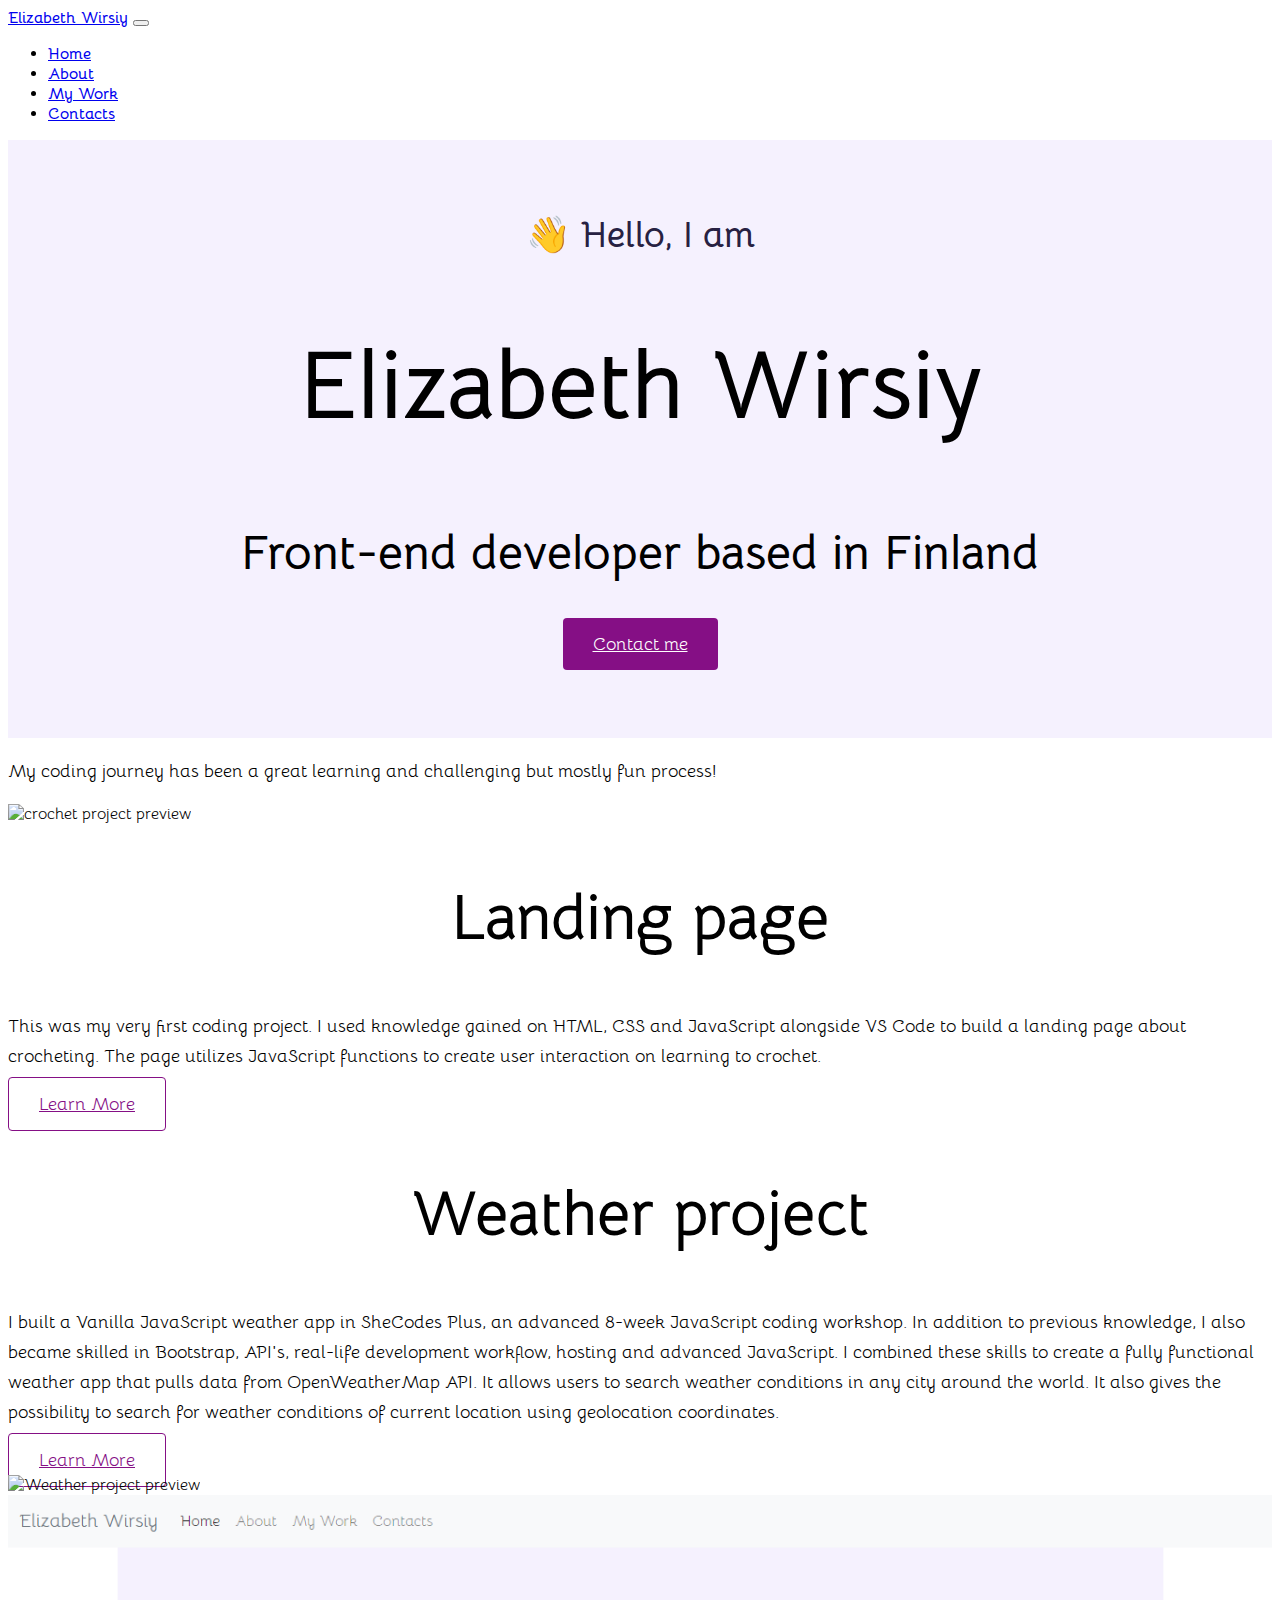
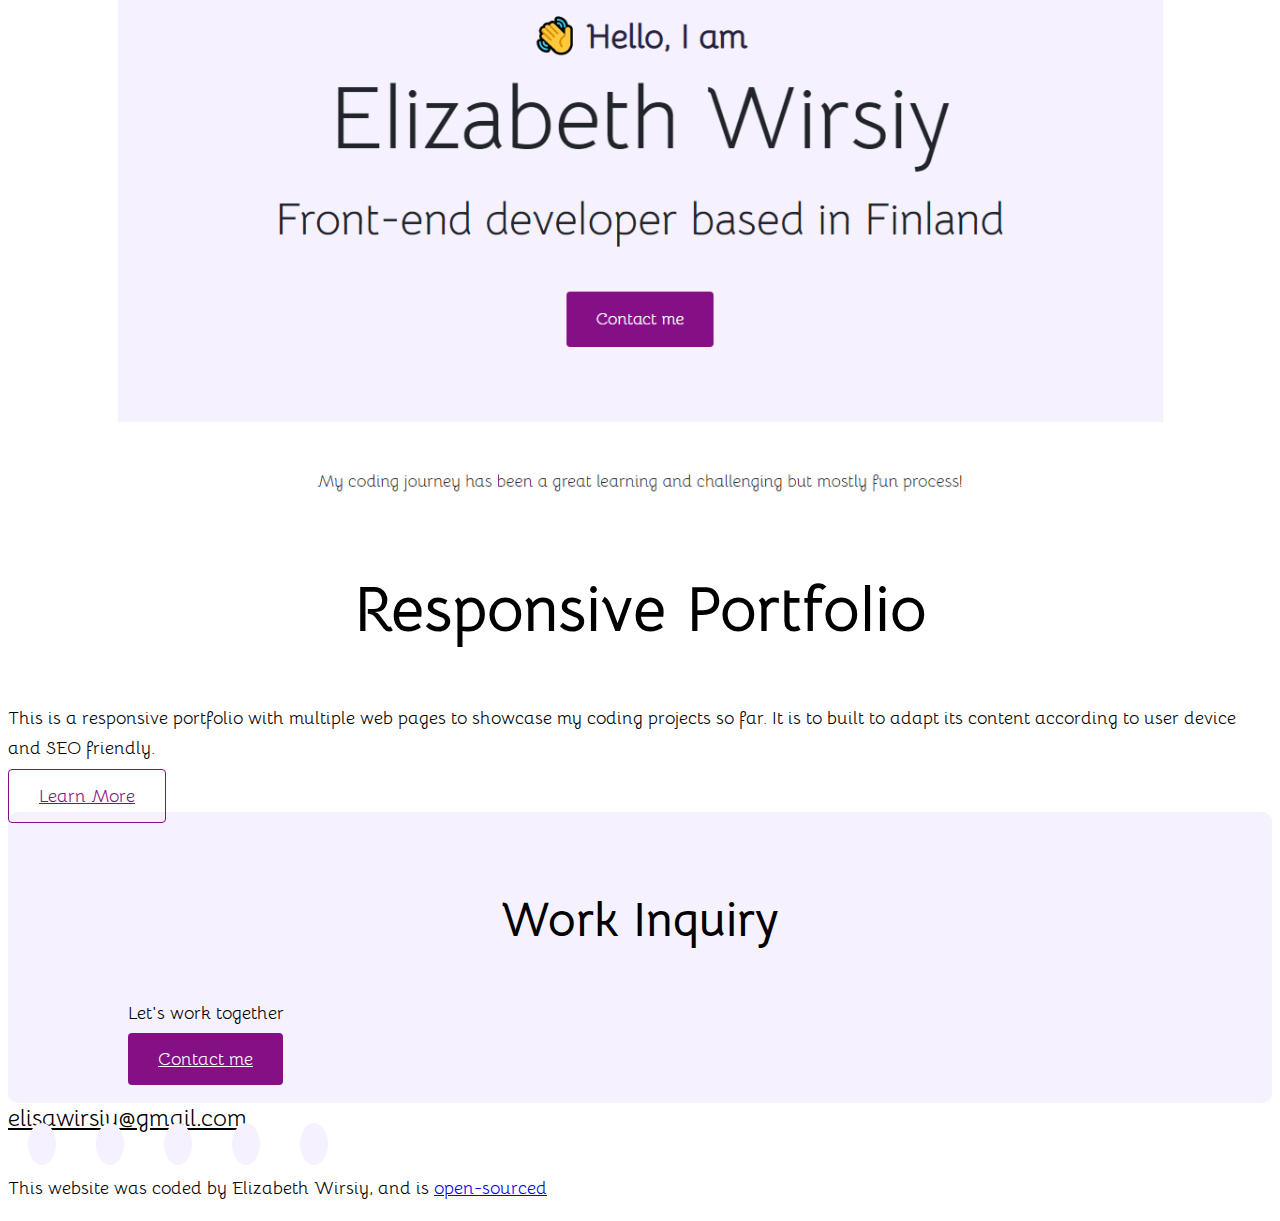
==== index.html @ 0f9009b2 "making page responsive" ====
<!DOCTYPE html>
<html lang="en">
  <head>
    <meta charset="UTF-8" />
    <meta http-equiv="X-UA-Compatible" content="IE=edge" />
    <meta name="viewport" content="width=device-width, initial-scale=1.0" />
    <meta
      name="description"
      content="Elizabeth is a front-end developer trained with SheCodes and based in Finland."
    />
    <title>Front-end developer | Elizabeth Wirsiy</title>
    <link
      href="https://cdn.jsdelivr.net/npm/bootstrap@5.0.2/dist/css/bootstrap.min.css"
      rel="stylesheet"
      integrity="sha384-EVSTQN3/azprG1Anm3QDgpJLIm9Nao0Yz1ztcQTwFspd3yD65VohhpuuCOmLASjC"
      crossorigin="anonymous"
    />
    <link rel="preconnect" href="https://fonts.googleapis.com" />
    <link rel="preconnect" href="https://fonts.gstatic.com" crossorigin />
    <link
      href="https://fonts.googleapis.com/css2?family=Bellota&family=Bellota+Text&display=swap"
      rel="stylesheet"
    />
    <link rel="stylesheet" href="/src/style.css" />
    <script
      src="https://cdn.jsdelivr.net/npm/bootstrap@5.0.2/dist/js/bootstrap.bundle.min.js"
      integrity="sha384-MrcW6ZMFYlzcLA8Nl+NtUVF0sA7MsXsP1UyJoMp4YLEuNSfAP+JcXn/tWtIaxVXM"
      crossorigin="anonymous"
    ></script>
    <script
      src="https://kit.fontawesome.com/2d97e432c0.js"
      crossorigin="anonymous"
    ></script>
  </head>
  <body>
    <nav class="navbar navbar-expand-lg navbar-light bg-light sticky-top">
      <div class="container-fluid">
        <a class="navbar-brand logo text-muted" href="/">Elizabeth Wirsiy</a>
        <button
          class="navbar-toggler"
          type="button"
          data-bs-toggle="collapse"
          data-bs-target="#navbarNav"
          aria-controls="navbarNav"
          aria-expanded="false"
          aria-label="Toggle navigation"
        >
          <span class="navbar-toggler-icon"></span>
        </button>
        <div class="collapse navbar-collapse" id="navbarNav">
          <ul class="navbar-nav">
            <li class="nav-item">
              <a
                class="nav-link active"
                aria-current="page"
                title="Homepage"
                href="/"
                >Home</a
              >
            </li>
            <li class="nav-item">
              <a class="nav-link" title="About Elizabeth" href="/about.html"
                >About</a
              >
            </li>
            <li class="nav-item">
              <a class="nav-link" title="Elizabeth's work" href="/projects.html"
                >My Work</a
              >
            </li>
            <li class="nav-item">
              <a class="nav-link" title="Contact Elizabeth" href="/contact.html"
                >Contacts</a
              >
            </li>
          </ul>
        </div>
      </div>
    </nav>
    <div class="container">
      <div class="header">
        <p>👋 Hello, I am</p>
        <h1>Elizabeth Wirsiy</h1>
        <h3 class="mb-5">Front-end developer based in Finland</h3>
        <div>
          <a
            href="/contact.html"
            title="Contact Elizabeth"
            class="btn btn-branding"
            >Contact me</a
          >
        </div>
      </div>
      <p class="text-center m-5">
        My coding journey has been a great learning and challenging but mostly
        fun process!
      </p>

      <div class="row mb-5">
        <div class="col d-none d-lg-block">
          <img
            src="/src/crocheting.png"
            alt="crochet project preview"
            class="img-fluid shadow-lg p-3 mb-5 bg-body rounded"
          />
        </div>
        <div class="col">
          <div class="project-description">
            <h2 class="mb-5">Landing page</h2>
            <p class="mb-5 text-muted">
              This was my very first coding project. I used knowledge gained on
              HTML, CSS and JavaScript alongside VS Code to build a landing page
              about crocheting. The page utilizes JavaScript functions to create
              user interaction on learning to crochet.
            </p>
            <a href="/projects.html" class="btn btn-branding-outline"
              >Learn More</a
            >
          </div>
        </div>
      </div>
      <div class="row mb-5">
        <div class="col">
          <div class="project-description">
            <h2 class="mb-5">Weather project</h2>
            <p class="mb-5 text-muted">
              I built a Vanilla JavaScript weather app in SheCodes Plus, an
              advanced 8-week JavaScript coding workshop. In addition to
              previous knowledge, I also became skilled in Bootstrap, API's,
              real-life development workflow, hosting and advanced JavaScript. I
              combined these skills to create a fully functional weather app
              that pulls data from OpenWeatherMap API. It allows users to search
              weather conditions in any city around the world. It also gives the
              possibility to search for weather conditions of current location
              using geolocation coordinates.
            </p>
            <a href="/projects.html" class="btn btn-branding-outline"
              >Learn More</a
            >
          </div>
        </div>
        <div class="col d-none d-lg-block">
          <img
            src="/src/weather.png"
            alt="Weather project preview"
            class="img-fluid shadow-lg p-3 mb-5 bg-body rounded"
          />
        </div>
      </div>
      <div class="row mb-5">
        <div class="col-sm-6 d-none d-lg-block">
          <img
            src="/src/portfolio.png"
            alt="portfolio project preview"
            class="img-fluid shadow-lg p-3 mb-5 bg-body rounded"
          />
        </div>
        <div class="col">
          <div class="project-description">
            <h2 class="mb-5">Responsive Portfolio</h2>
            <p class="mb-5 text-muted">
              This is a responsive portfolio with multiple web pages to showcase
              my coding projects so far. It is to built to adapt its content
              according to user device and SEO friendly.
            </p>
            <a href="/projects.html" class="btn btn-branding-outline"
              >Learn More</a
            >
          </div>
        </div>
      </div>
      <footer class="container">
        <div class="contact-box justify-content-between mb-5 d-none d-md-flex">
          <div>
            <h3>Work Inquiry</h3>
            <p class="text-muted">Let's work together</p>
          </div>
          <div>
            <a
              href="/contact.html"
              title="Contact Elizabeth"
              class="btn btn-branding mt-3"
              >Contact me</a
            >
          </div>
        </div>

        <div class="d-flex justify-content-center mb-5">
          <a
            href="mailto:elisawirsiy@gmail.com"
            title="Email Elizabeth"
            class="email-link text-decoration-none"
            >elisawirsiy@gmail.com</a
          >
        </div>
        <div class="social-links d-flex justify-content-center mb-5">
          <a
            href="https://www.linkedin.com/in/elizabeth-wirsiy-b801aa18/"
            title="LinkedIn Profile"
            target="_blank"
            ><i class="fab fa-linkedin"></i></a
          ><a
            href="https://www.instagram.com/typikal_proton/"
            title="Instagram Profile"
            target="_blank"
            ><i class="fab fa-instagram-square"></i
          ></a>
          <a
            href="https://www.facebook.com/elizabeth.wirsiy"
            title="Facebook Profile"
            target="_blank"
            ><i class="fab fa-facebook-square"></i></a
          ><a
            href="https://github.com/Elisawirsiy"
            title="GitHub Profile"
            target="_blank"
            ><i class="fab fa-github-square"></i
          ></a>
          <a
            href="https://twitter.com/typikal_proton"
            title="Twitter Profile"
            target="_blank"
            ><i class="fab fa-twitter-square"></i
          ></a>
        </div>
        <p class="text-center mt-5">
          This website was coded by Elizabeth Wirsiy, and is
          <a href="https://github.com/Elisawirsiy/My-portfolio" target="_blank"
            >open-sourced</a
          >
        </p>
      </footer>
    </div>
  </body>
</html>
---- src/style.css ----
:root {
  --primary-color: #f5f1fe;
  --secondary-color: #850f85;
  --heading-font-family: "Bellota Text", cursive;
  --default-font-family: "Bellota", cursive;
}
body {
  font-family: var(--default-font-family);
}
h1,
h2,
h3,
h4,
h5,
h6 {
  font-family: var(--heading-font-family);
  text-align: center;
}
h1 {
  font-size: 96px;
  line-height: 1.5;
}
h2 {
  font-size: 64px;
}
h3 {
  font-size: 48px;
}
h4 {
  font-weight: 42px;
}
p {
  font-family: var(--default-font-family);
  /*text-align: center;*/
  font-size: 18px;
  line-height: 30px;
}
img {
  max-width: 100%;
  height: auto;
}
.navbar {
  font-weight: bolder;
}
.header {
  background: var(--primary-color);
  text-align: center;
  padding: 80px 20px;
}
.header p {
  color: #272142;
  font-size: 36px;
  font-weight: bold;
  margin: 0;
}

.content-container {
  padding: 80px 20px;
}
.content-container h1 {
  font-size: 64px;
  line-height: 80px;
}
.content-container p {
  font-size: 18px;
  font-family: var(--default-font-family);
}
.content {
  margin: 30px;
}
.btn-branding {
  background: var(--secondary-color);
  border-radius: 4px;
  color: white;
  font-size: 18px;
  line-height: 1.5;
  padding: 15px 30px;
}
.btn-branding-outline {
  border: solid 1px var(--secondary-color);
  border-radius: 4px;
  color: var(--secondary-color);
  font-size: 18px;
  line-height: 1.7;
  padding: 15px 30px;
}
footer .contact-box {
  background: var(--primary-color);
  padding: 30px 120px;
  border-radius: 10px;
}
footer .email-link {
  color: black;
  font-size: 24px;
}
footer .email-link:hover {
  color: var(--secondary-color);
}
footer .social-links a {
  margin: 0 20px;
  color: var(--secondary-color);
  background: var(--primary-color);
  padding: 10px 14px;
  border-radius: 50%;
  font-size: 18px;
}
footer .social-links a:hover {
  color: white;
  background: var(--secondary-color);
}

@media (max-width: 768px) {
  h1 {
    font-size: 60px;
  }
  h2 {
    font-size: 42px;
  }
  h3 {
    font-size: 32px;
  }
  h4 {
    font-size: 26px;
  }
  .header {
    padding: 80px 20px;
  }

  .project-description {
    padding: 0;
    text-align: center;
  }
  .content {
    text-align: center;
    padding: 0;
  }
}
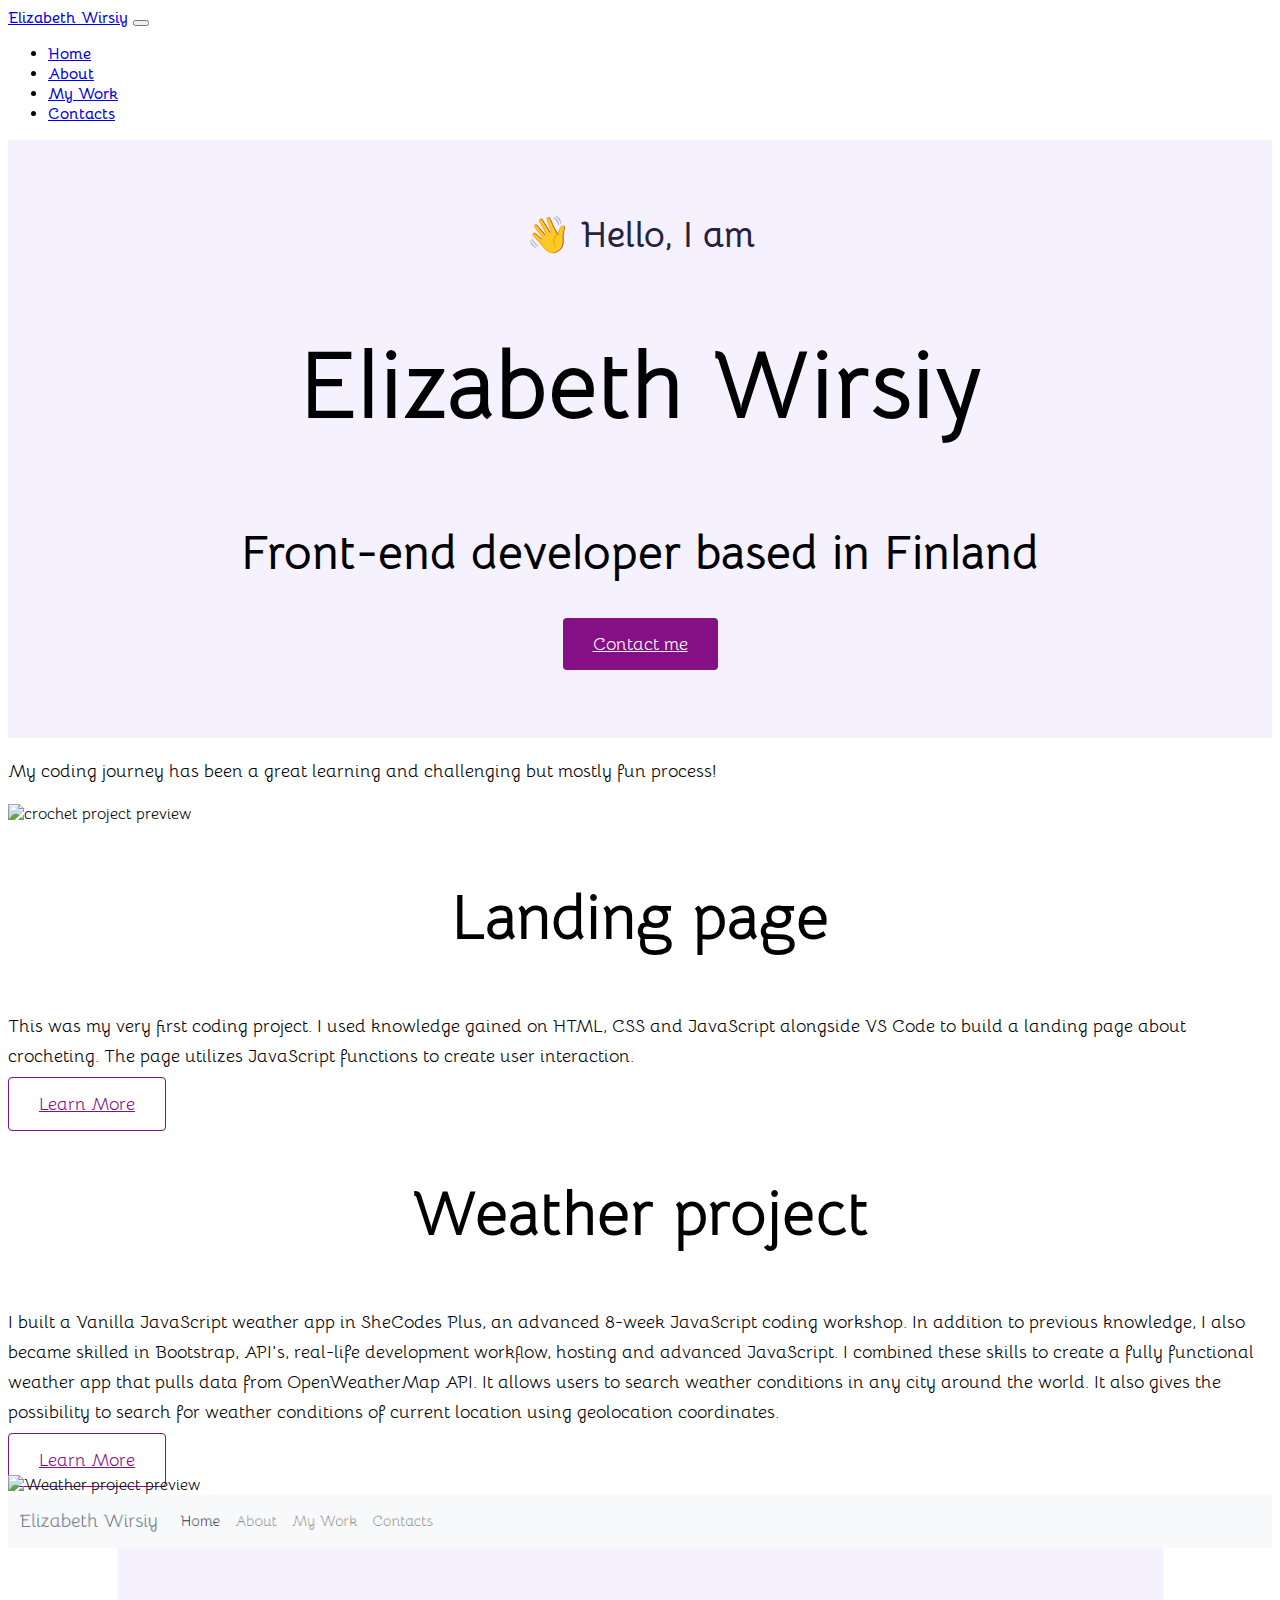
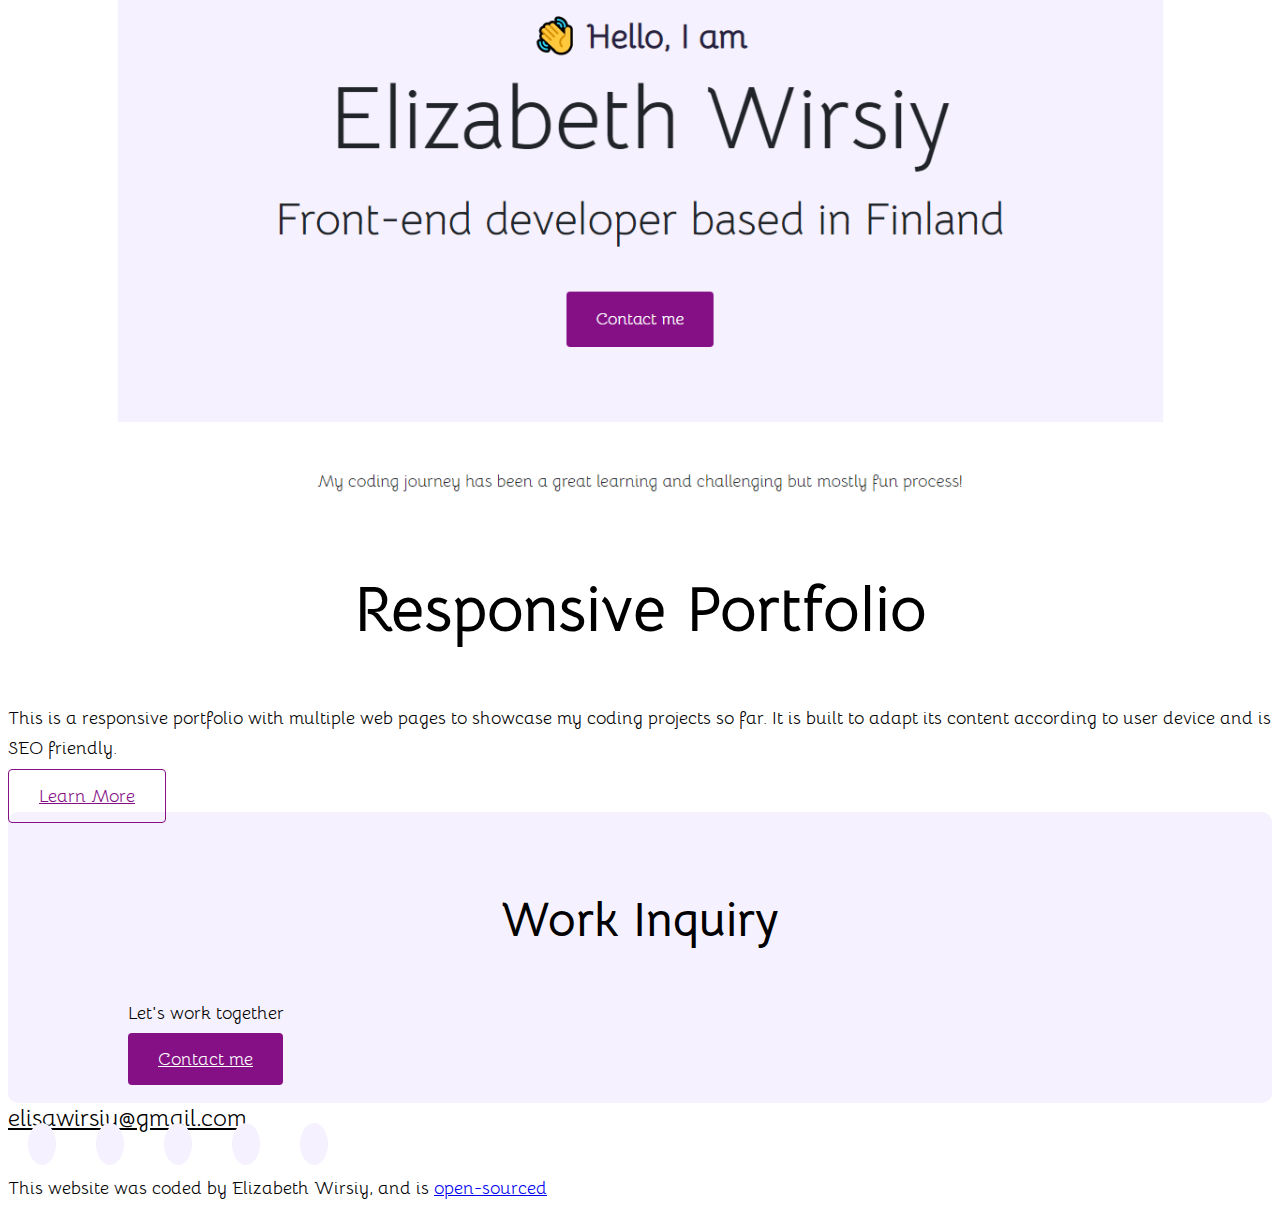
==== commit 40a6c1be: "imported font-awesome kit, edited about page" ====
--- a/index.html
+++ b/index.html
@@ -111,7 +111,7 @@
               This was my very first coding project. I used knowledge gained on
               HTML, CSS and JavaScript alongside VS Code to build a landing page
               about crocheting. The page utilizes JavaScript functions to create
-              user interaction on learning to crochet.
+              user interaction.
             </p>
             <a href="/projects.html" class="btn btn-branding-outline"
               >Learn More</a
@@ -160,8 +160,8 @@
             <h2 class="mb-5">Responsive Portfolio</h2>
             <p class="mb-5 text-muted">
               This is a responsive portfolio with multiple web pages to showcase
-              my coding projects so far. It is to built to adapt its content
-              according to user device and SEO friendly.
+              my coding projects so far. It is built to adapt its content
+              according to user device and is SEO friendly.
             </p>
             <a href="/projects.html" class="btn btn-branding-outline"
               >Learn More</a
@@ -211,13 +211,13 @@
             target="_blank"
             ><i class="fab fa-facebook-square"></i></a
           ><a
-            href="https://github.com/Elisawirsiy"
+            href="https://www.github.com/Elisawirsiy"
             title="GitHub Profile"
             target="_blank"
             ><i class="fab fa-github-square"></i
           ></a>
           <a
-            href="https://twitter.com/typikal_proton"
+            href="https://www.twitter.com/typikal_proton"
             title="Twitter Profile"
             target="_blank"
             ><i class="fab fa-twitter-square"></i
@@ -225,7 +225,9 @@
         </div>
         <p class="text-center mt-5">
           This website was coded by Elizabeth Wirsiy, and is
-          <a href="https://github.com/Elisawirsiy/My-portfolio" target="_blank"
+          <a
+            href="https://www.github.com/Elisawirsiy/My-portfolio"
+            target="_blank"
             >open-sourced</a
           >
         </p>
--- a/src/style.css
+++ b/src/style.css
@@ -9,10 +9,7 @@
 }
 h1,
 h2,
-h3,
-h4,
-h5,
-h6 {
+h3 {
   font-family: var(--heading-font-family);
   text-align: center;
 }
@@ -26,9 +23,9 @@
 h3 {
   font-size: 48px;
 }
-h4 {
+/*h4 {
   font-weight: 42px;
-}
+}*/
 p {
   font-family: var(--default-font-family);
   /*text-align: center;*/
@@ -119,9 +116,9 @@
   h3 {
     font-size: 32px;
   }
-  h4 {
+  /* h4 {
     font-size: 26px;
-  }
+  }*/
   .header {
     padding: 80px 20px;
   }
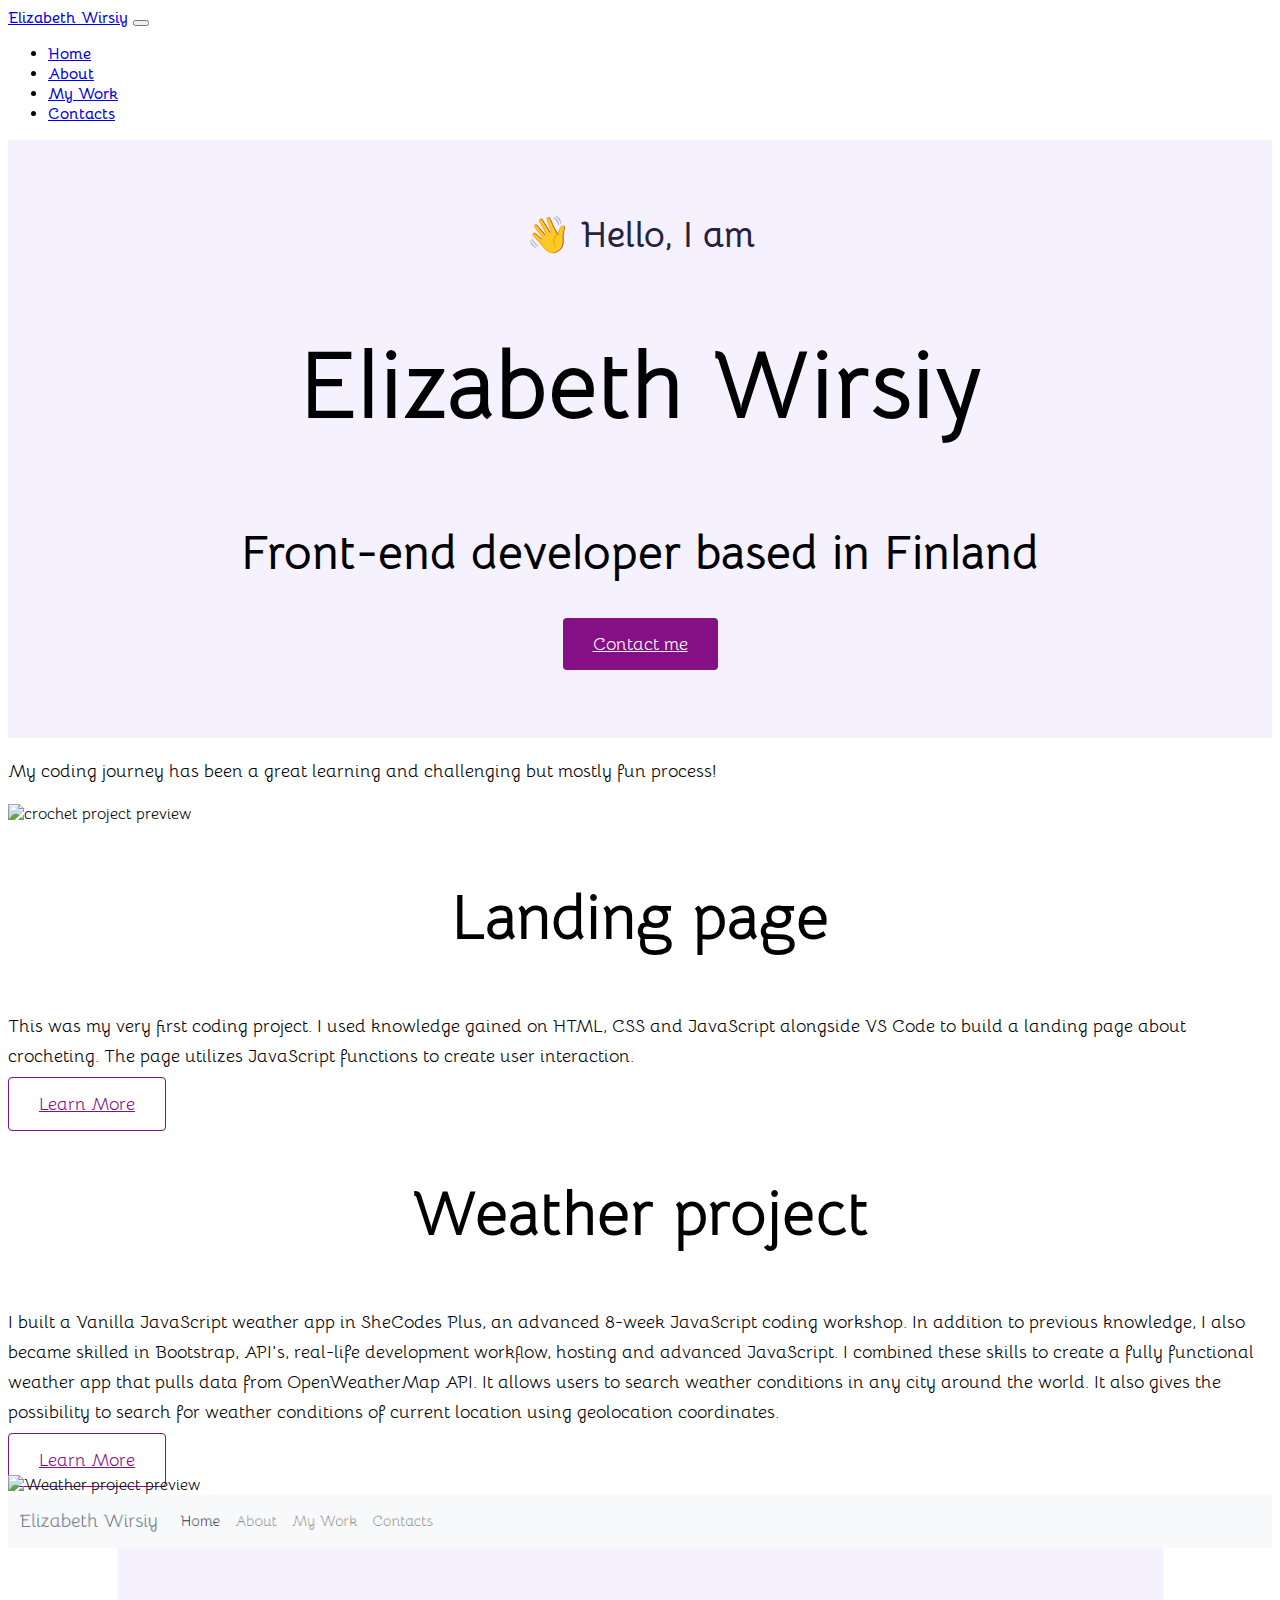
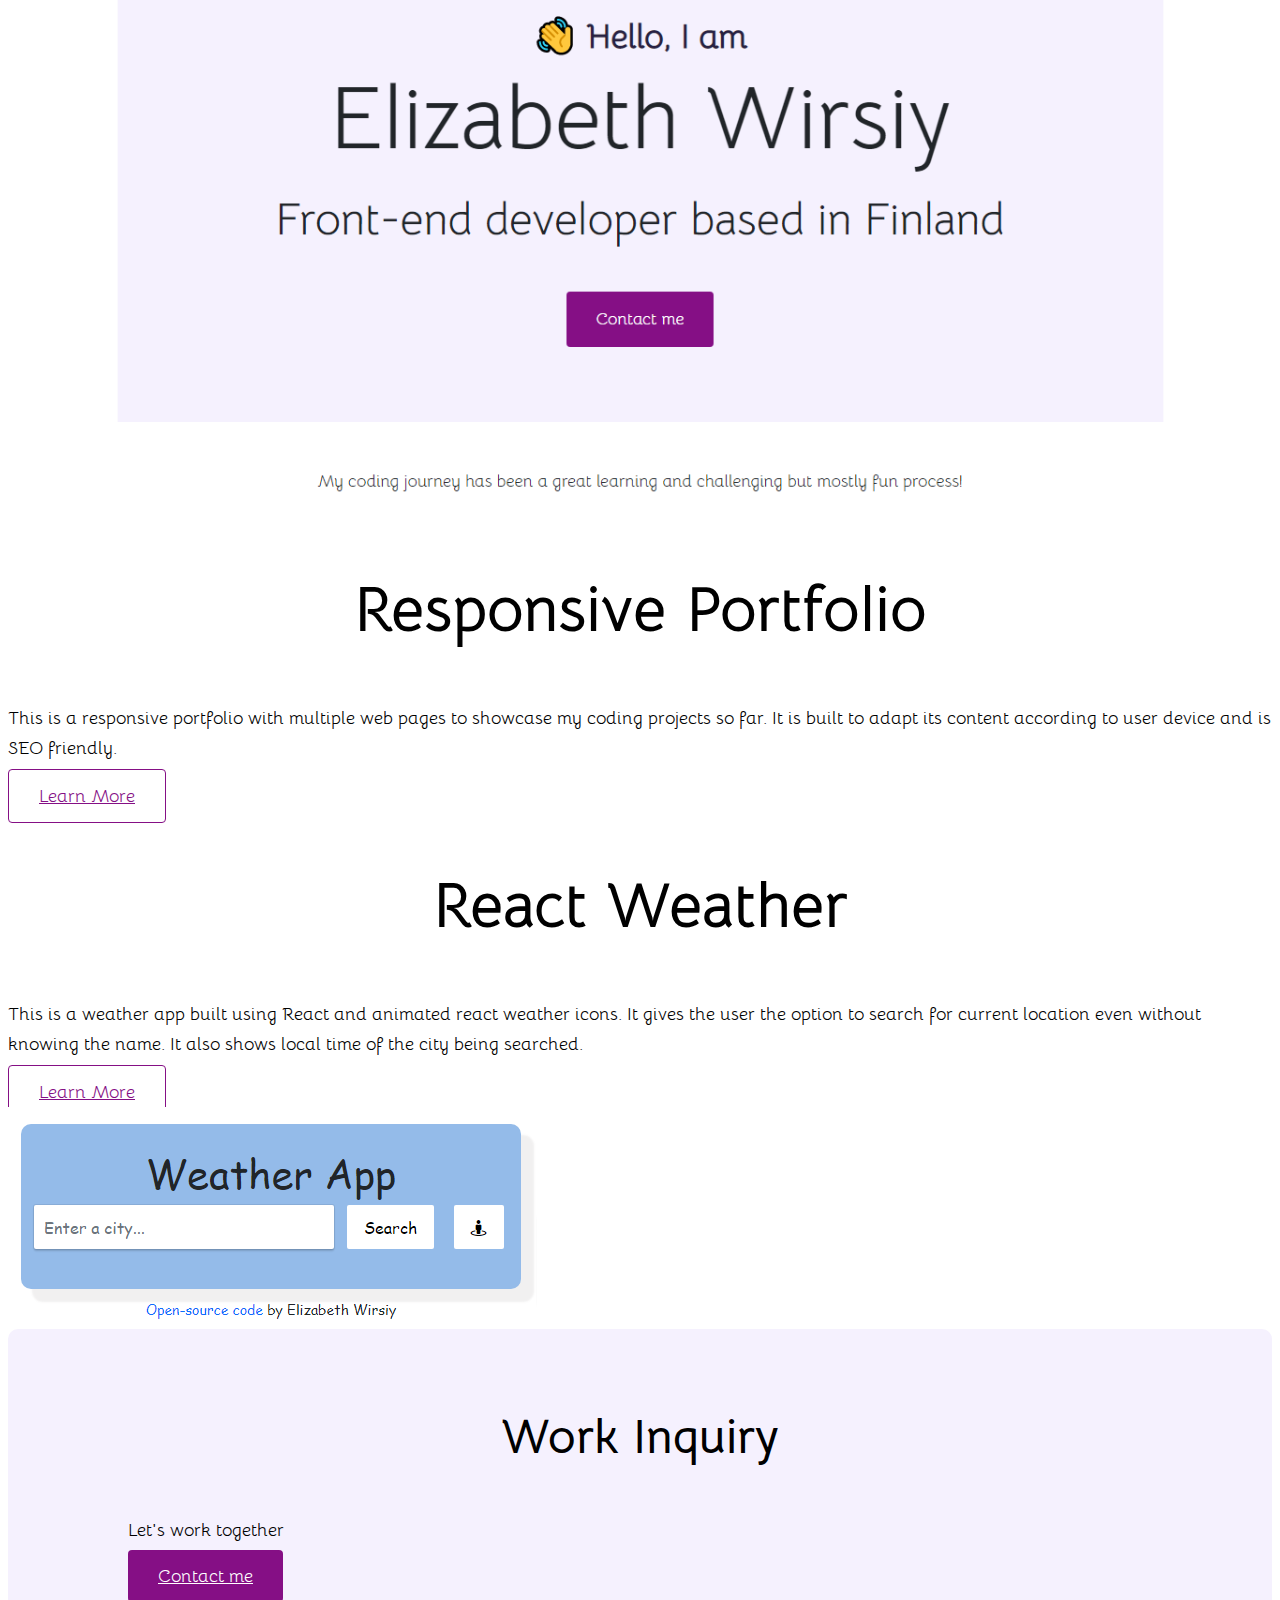
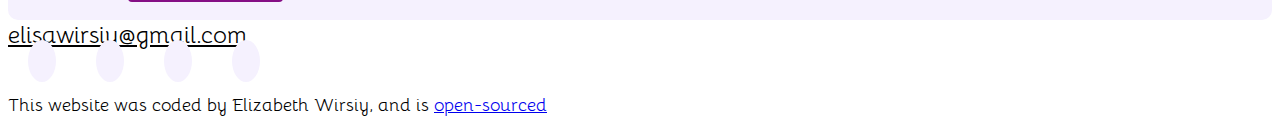
==== commit bff526bb: "added react weather project to necessary pages and deleted facebook contact" ====
--- a/index.html
+++ b/index.html
@@ -169,6 +169,29 @@
           </div>
         </div>
       </div>
+      <div class="row mb-5">
+        <div class="col">
+          <div class="project-description">
+            <h2 class="mb-5">React Weather</h2>
+            <p class="mb-5 text-muted">
+              This is a weather app built using React and animated react weather
+              icons. It gives the user the option to search for current location
+              even without knowing the name. It also shows local time of the
+              city being searched.
+            </p>
+            <a href="/projects.html" class="btn btn-branding-outline"
+              >Learn More</a
+            >
+          </div>
+        </div>
+        <div class="col-sm-6 d-none d-lg-block">
+          <img
+            src="/src/react-weather.png"
+            alt="react-weather preview"
+            class="img-fluid shadow-lg p-3 mb-5 bg-body rounded"
+          />
+        </div>
+      </div>
       <footer class="container">
         <div class="contact-box justify-content-between mb-5 d-none d-md-flex">
           <div>
@@ -206,11 +229,6 @@
             ><i class="fab fa-instagram-square"></i
           ></a>
           <a
-            href="https://www.facebook.com/elizabeth.wirsiy"
-            title="Facebook Profile"
-            target="_blank"
-            ><i class="fab fa-facebook-square"></i></a
-          ><a
             href="https://www.github.com/Elisawirsiy"
             title="GitHub Profile"
             target="_blank"
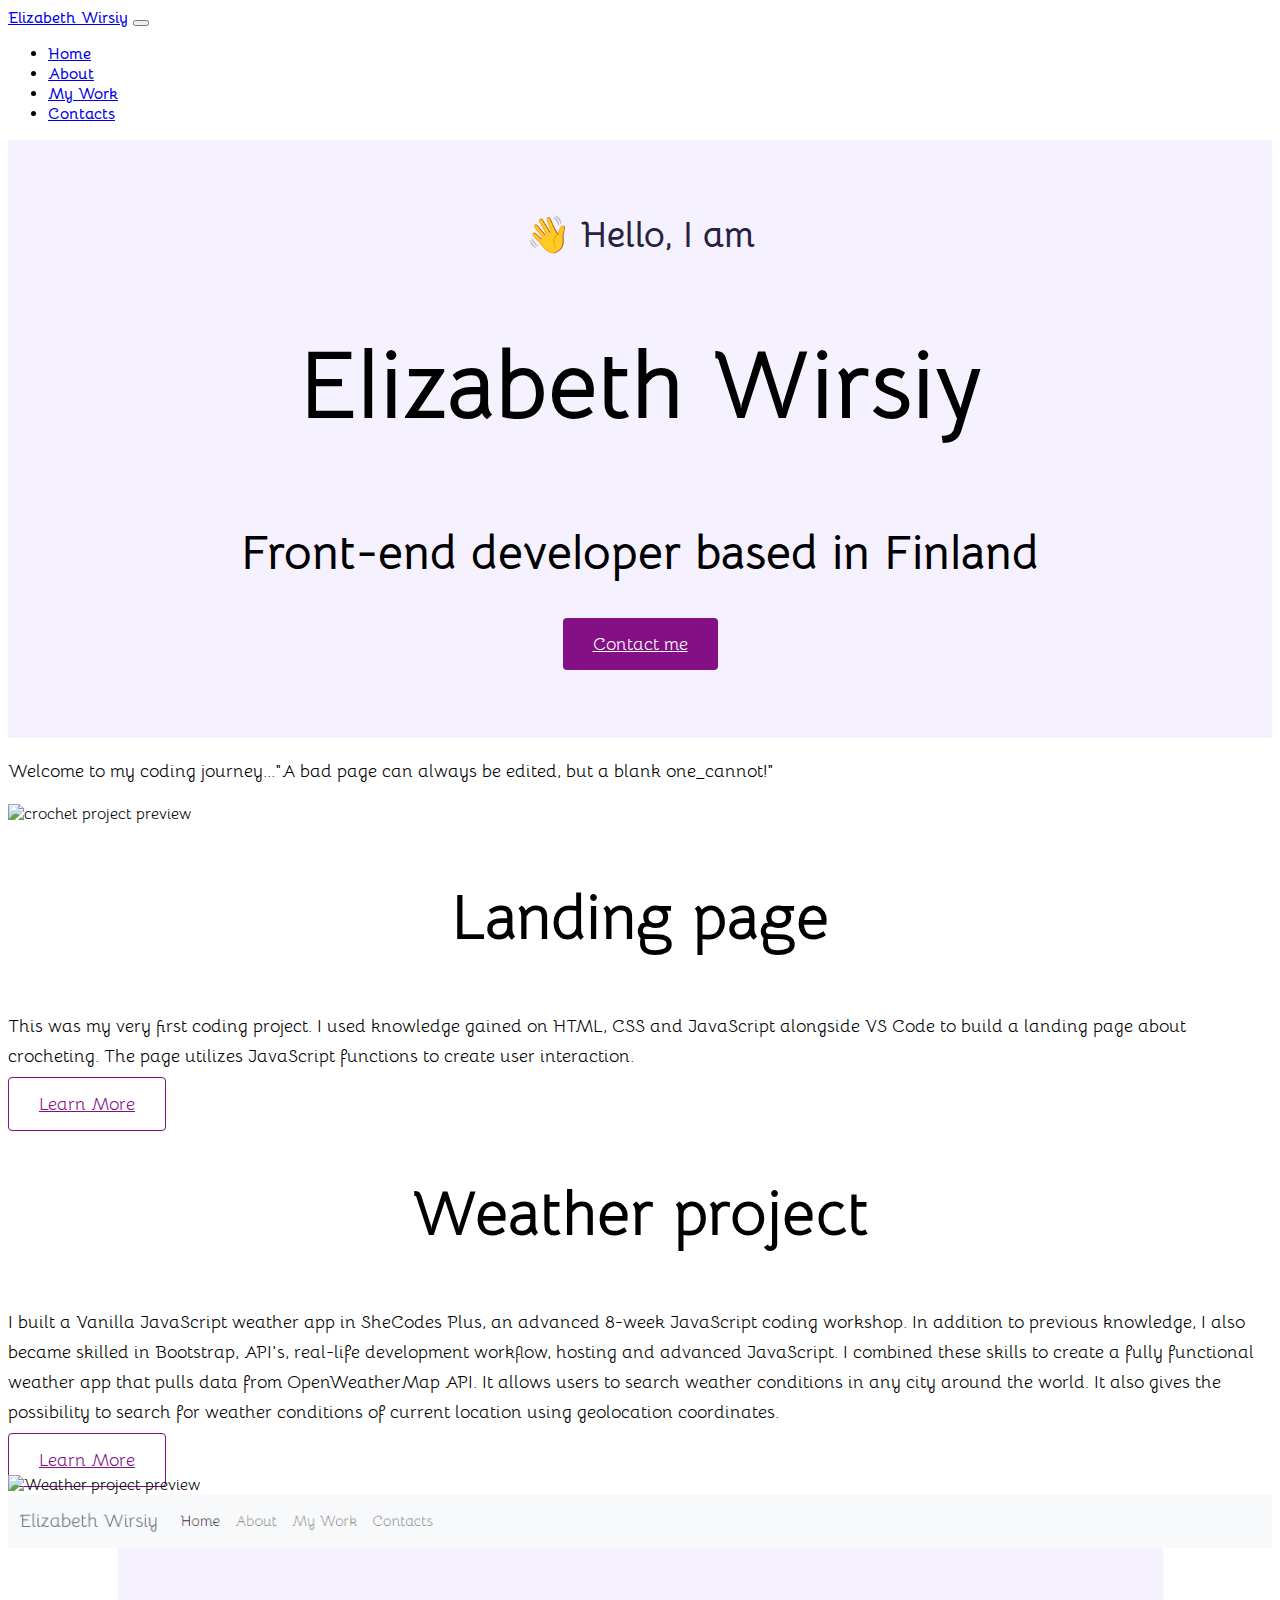
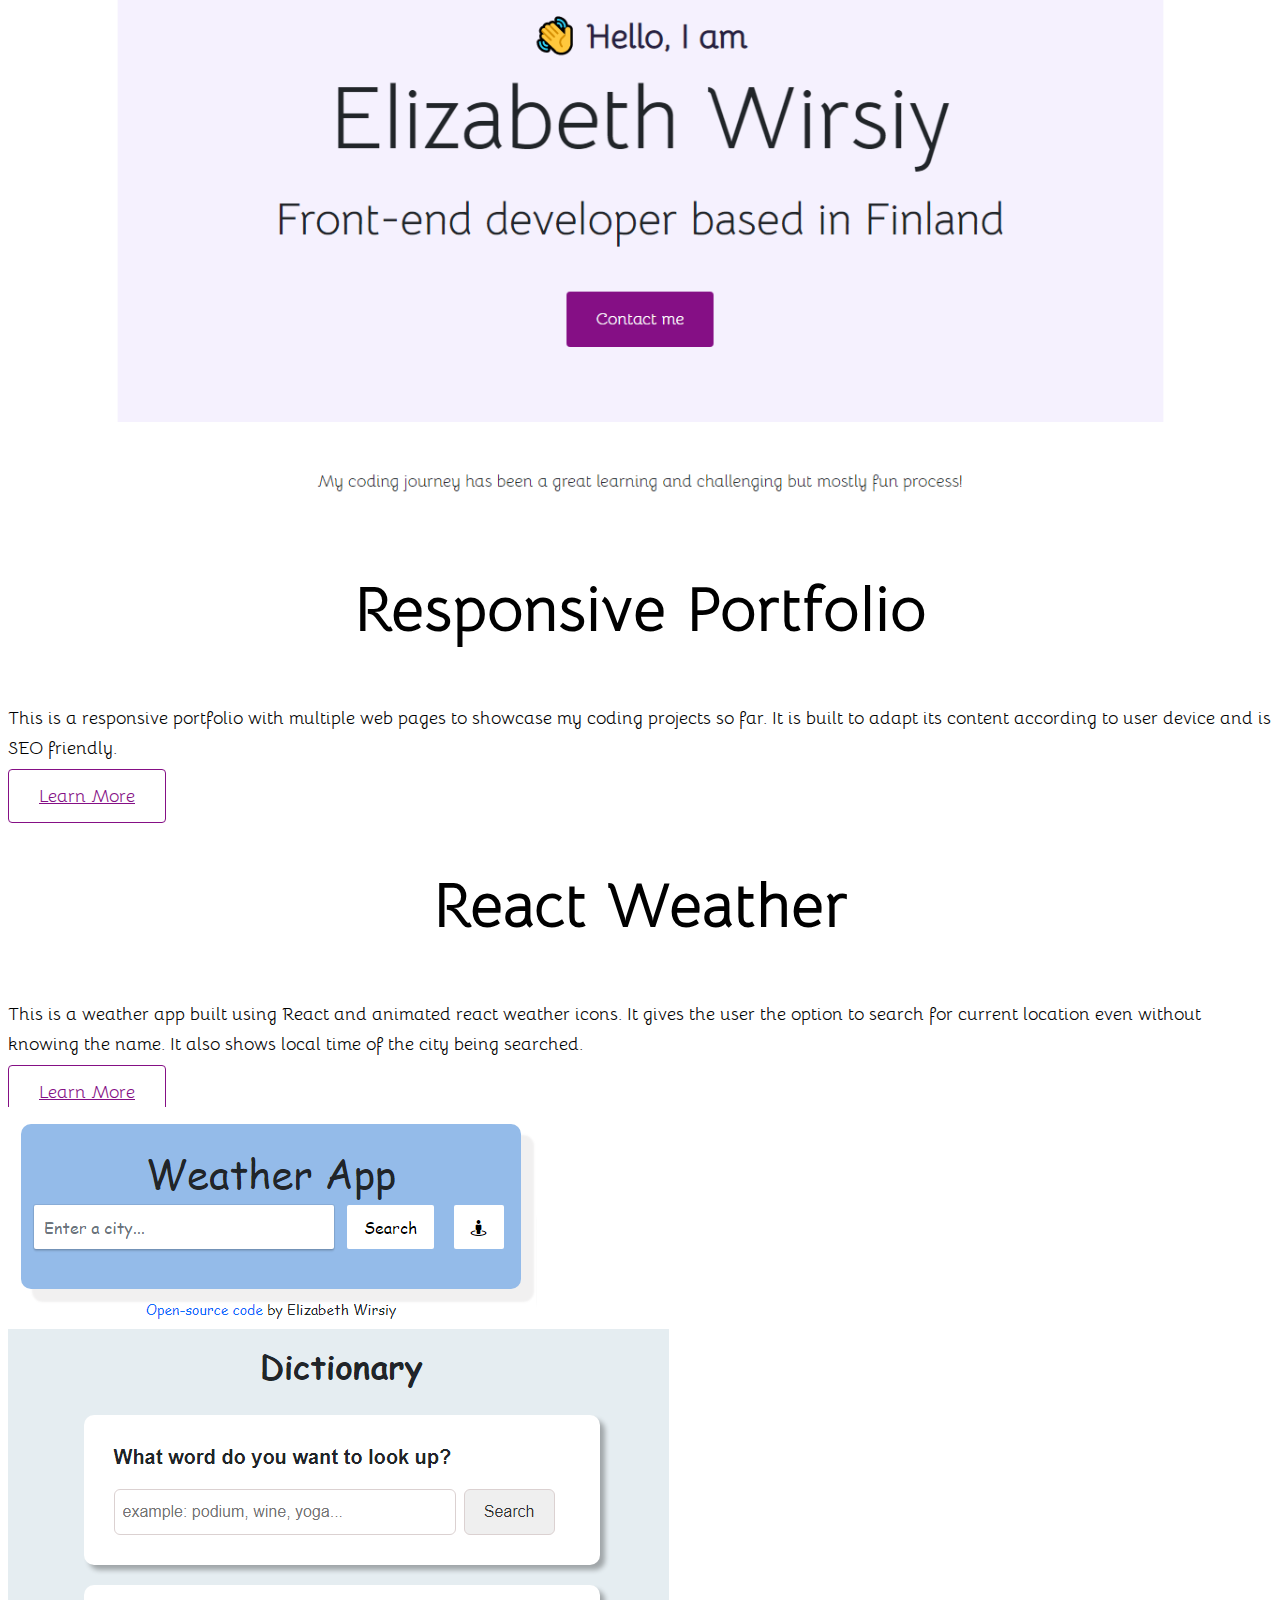
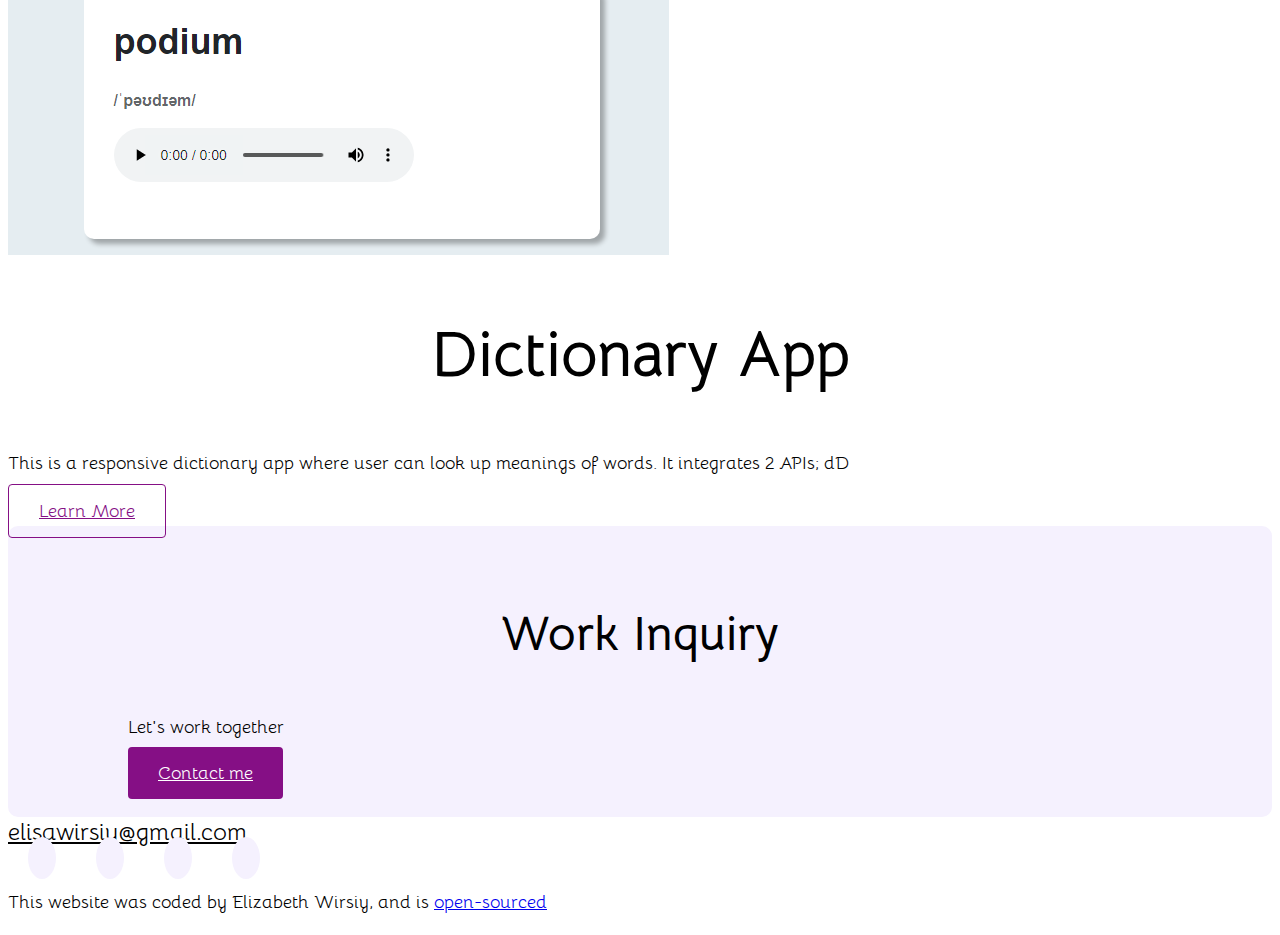
==== commit 53408fa6: "edited about page, added a new project  and other little edits" ====
--- a/index.html
+++ b/index.html
@@ -92,8 +92,8 @@
         </div>
       </div>
       <p class="text-center m-5">
-        My coding journey has been a great learning and challenging but mostly
-        fun process!
+        Welcome to my coding journey..."A bad page can always be edited, but a
+        blank one_cannot!"
       </p>
 
       <div class="row mb-5">
@@ -191,6 +191,27 @@
             class="img-fluid shadow-lg p-3 mb-5 bg-body rounded"
           />
         </div>
+        <div class="row mb-5 mt-5">
+          <div class="col-sm-6 d-none d-lg-block">
+            <img
+              src="/src/dictionary.png"
+              alt="portfolio project preview"
+              class="img-fluid shadow-lg p-3 mb-5 bg-body rounded"
+            />
+          </div>
+          <div class="col">
+            <div class="project-description">
+              <h2 class="mb-5">Dictionary App</h2>
+              <p class="mb-5 text-muted">
+                This is a responsive dictionary app where user can look up
+                meanings of words. It integrates 2 APIs; dD
+              </p>
+              <a href="/projects.html" class="btn btn-branding-outline"
+                >Learn More</a
+              >
+            </div>
+          </div>
+        </div>
       </div>
       <footer class="container">
         <div class="contact-box justify-content-between mb-5 d-none d-md-flex">
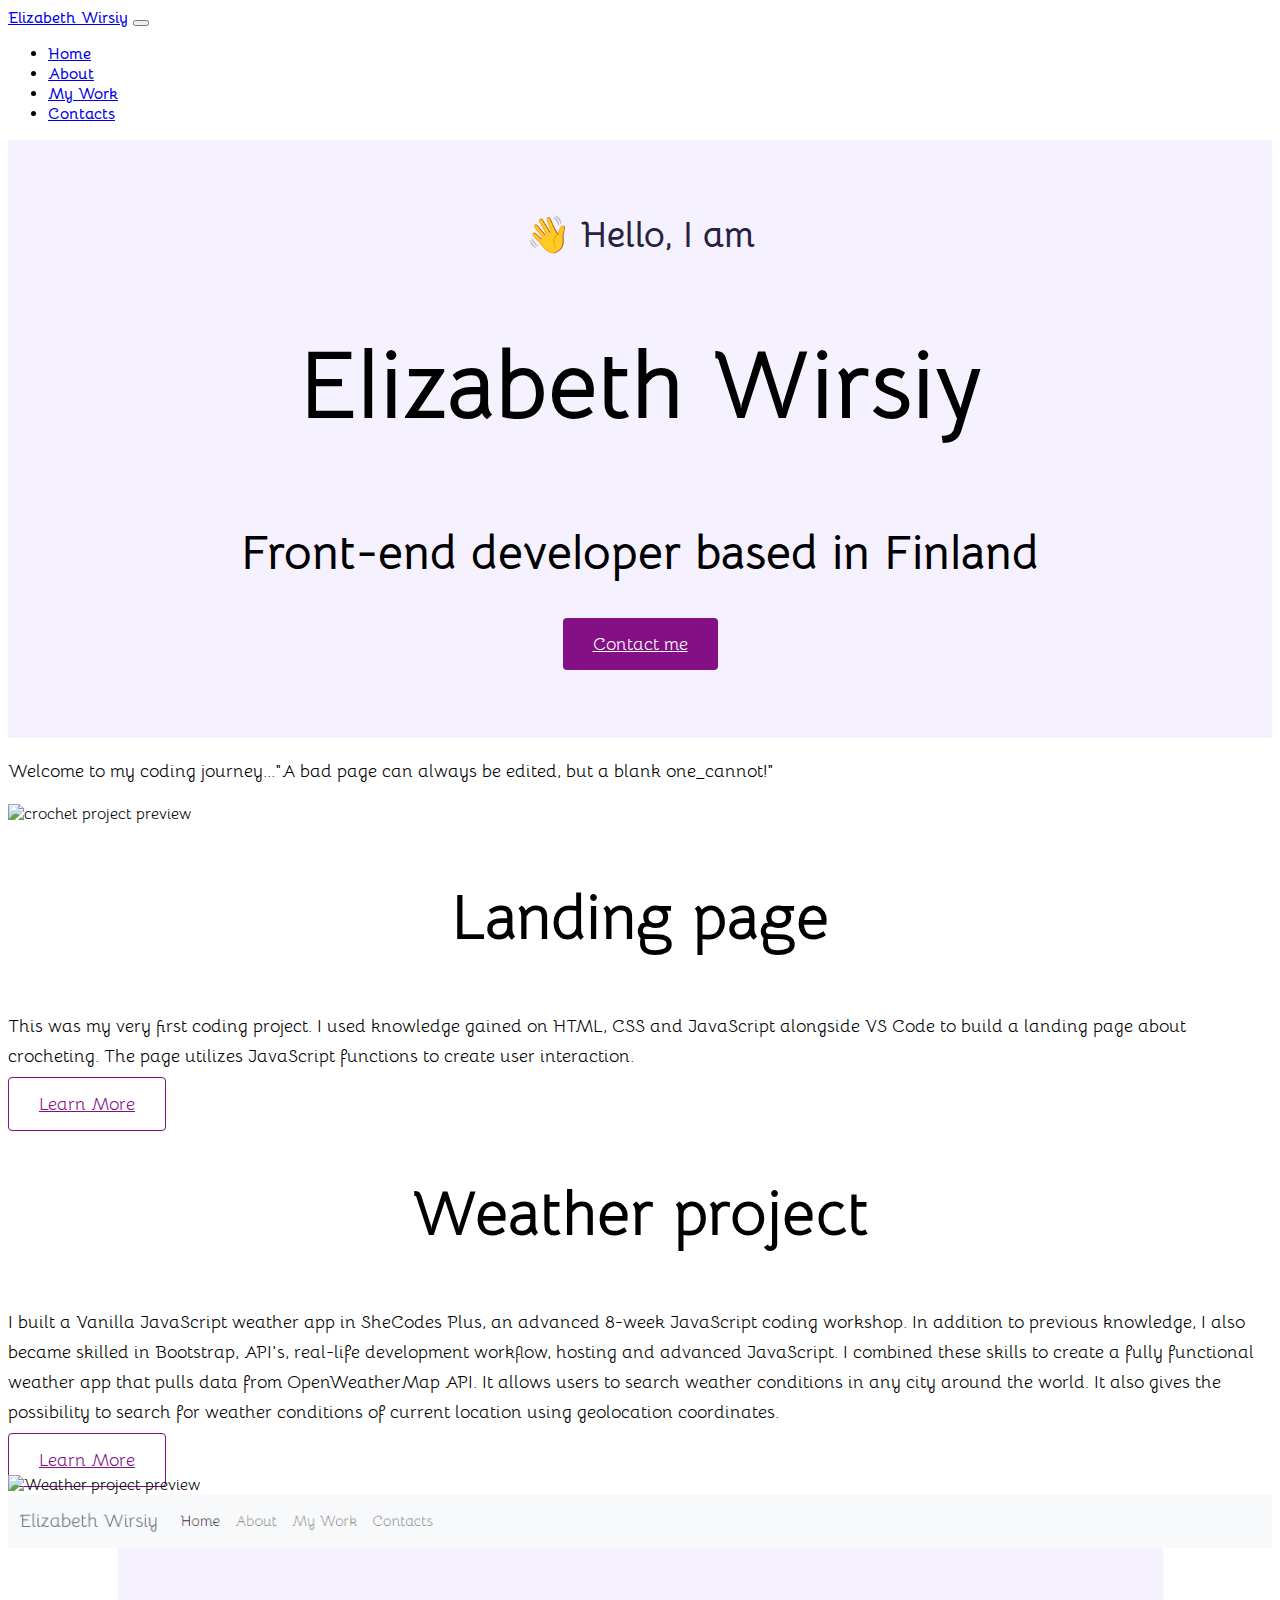
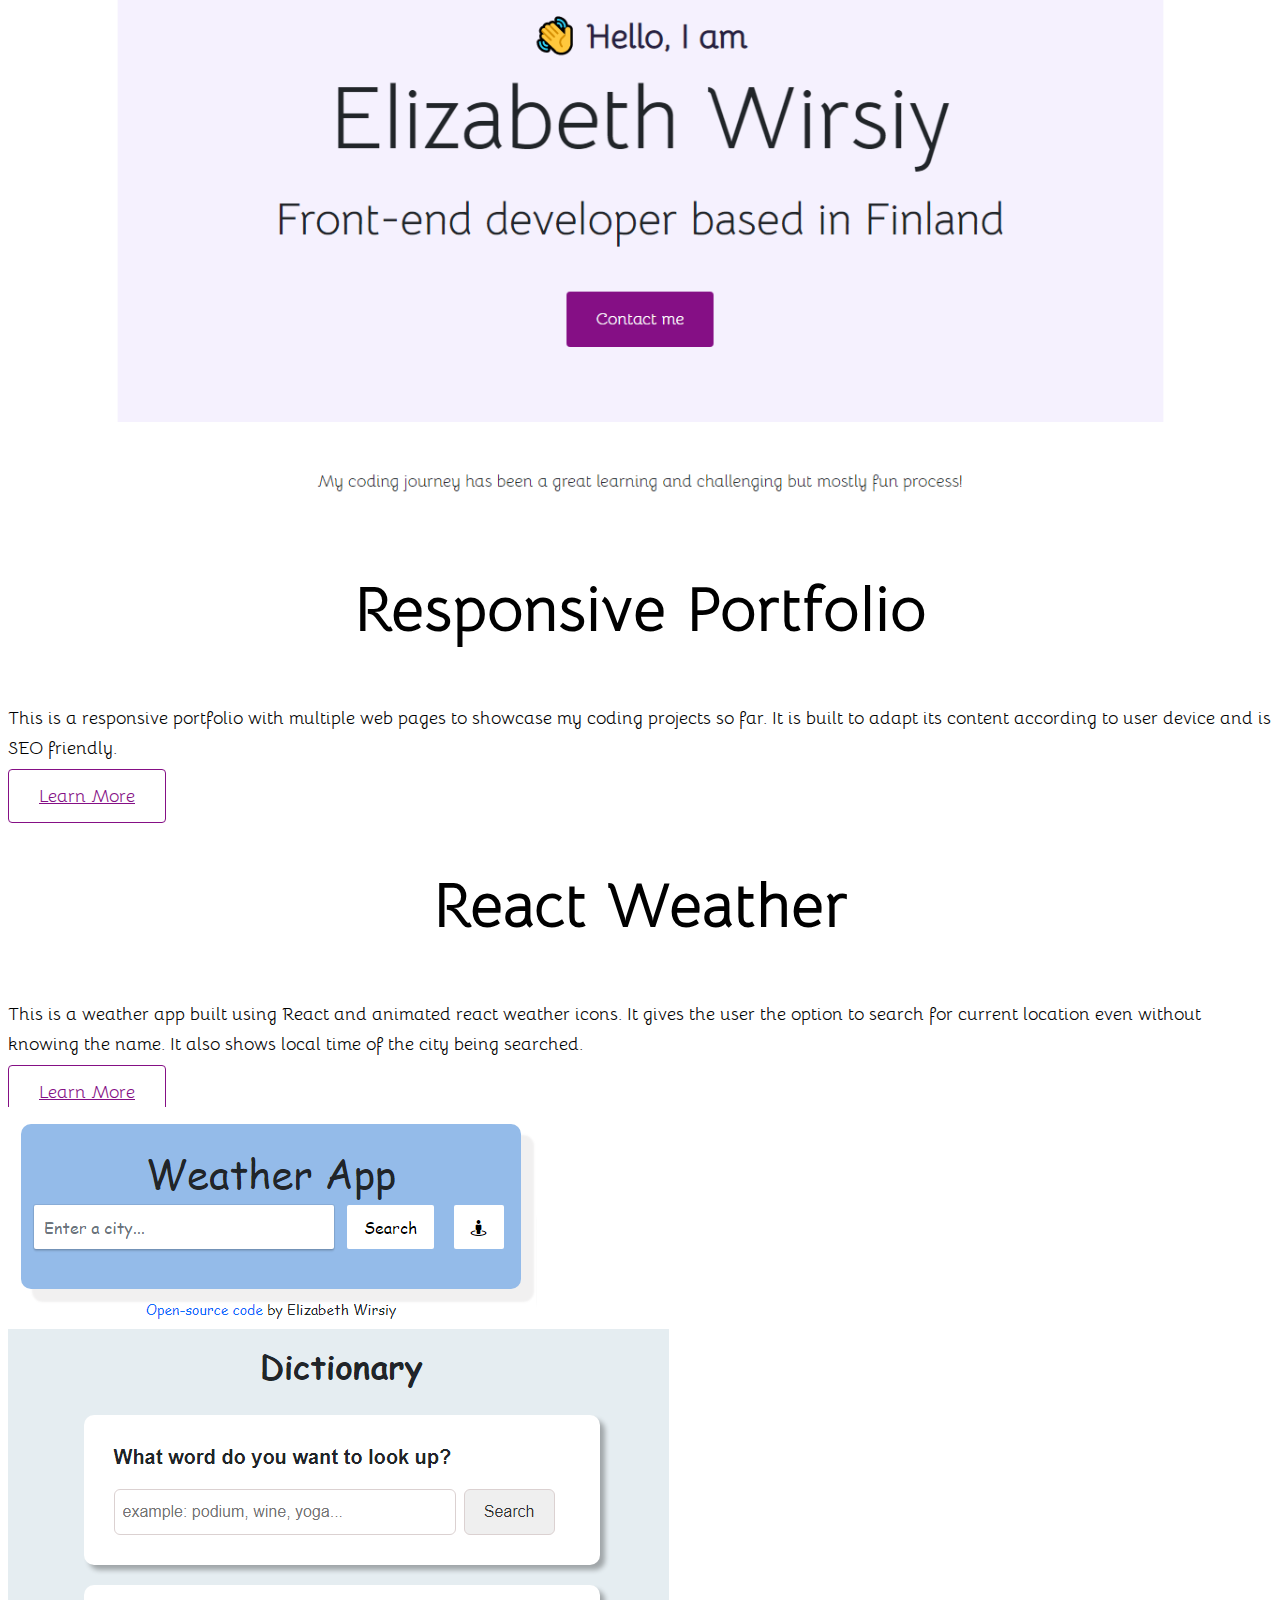
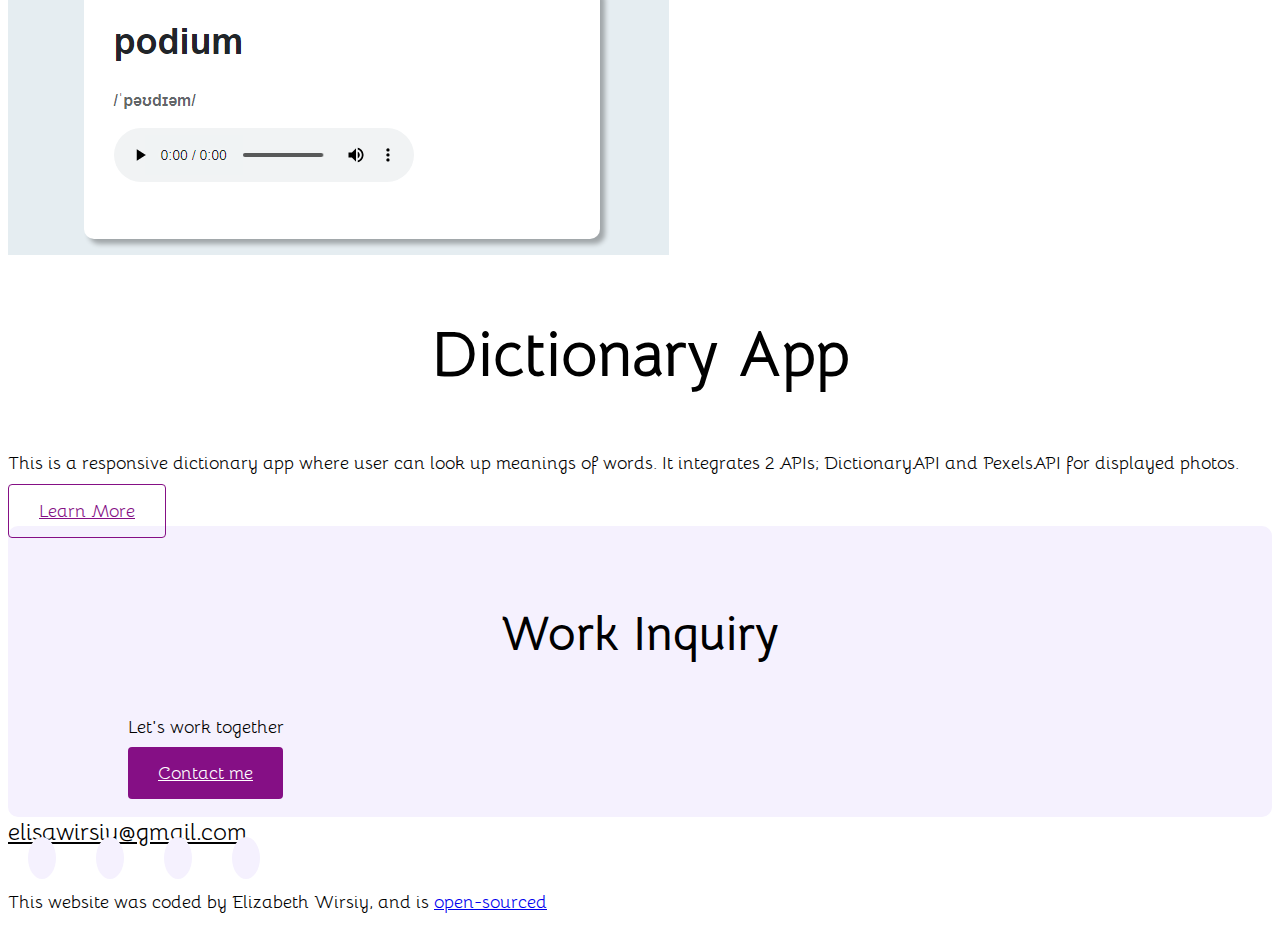
==== commit d16e9b59: "Update index.html" ====
--- a/index.html
+++ b/index.html
@@ -204,7 +204,8 @@
               <h2 class="mb-5">Dictionary App</h2>
               <p class="mb-5 text-muted">
                 This is a responsive dictionary app where user can look up
-                meanings of words. It integrates 2 APIs; dD
+                meanings of words. It integrates 2 APIs; DictionaryAPI and
+                PexelsAPI for displayed photos.
               </p>
               <a href="/projects.html" class="btn btn-branding-outline"
                 >Learn More</a
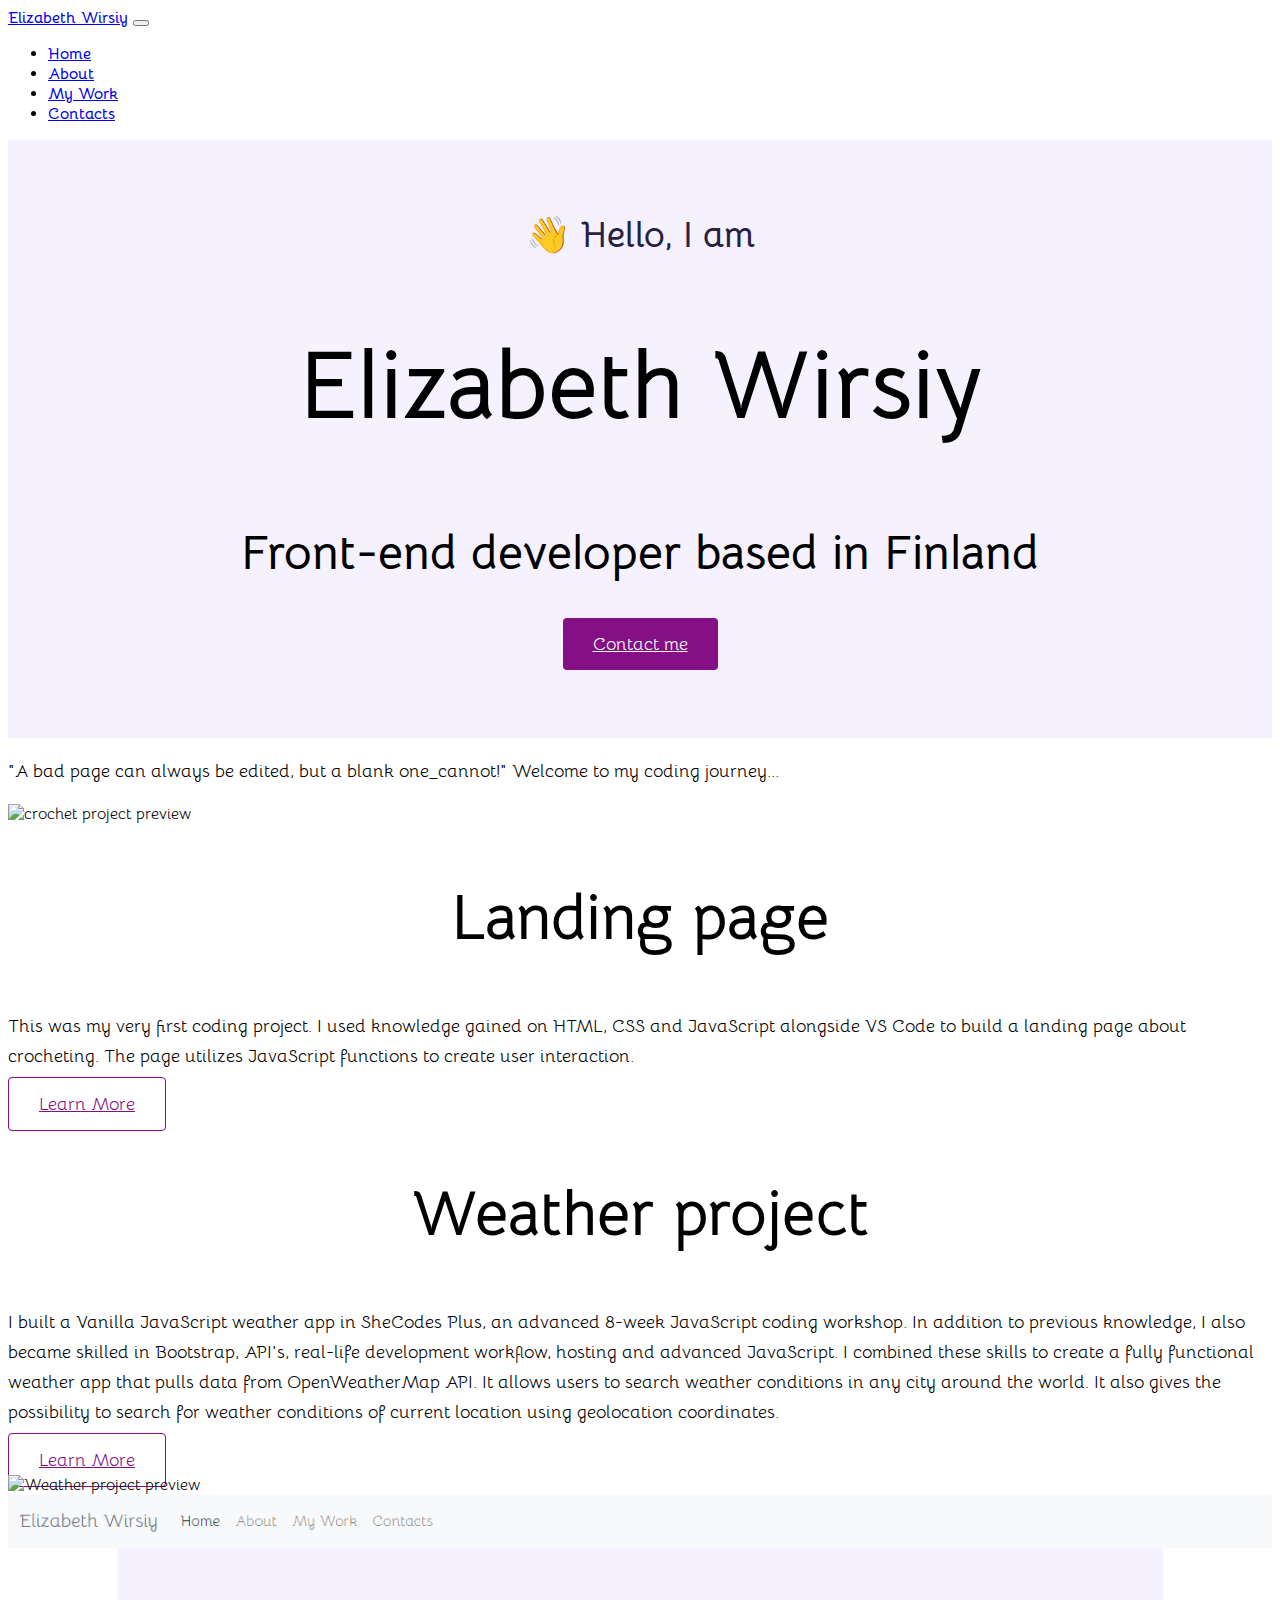
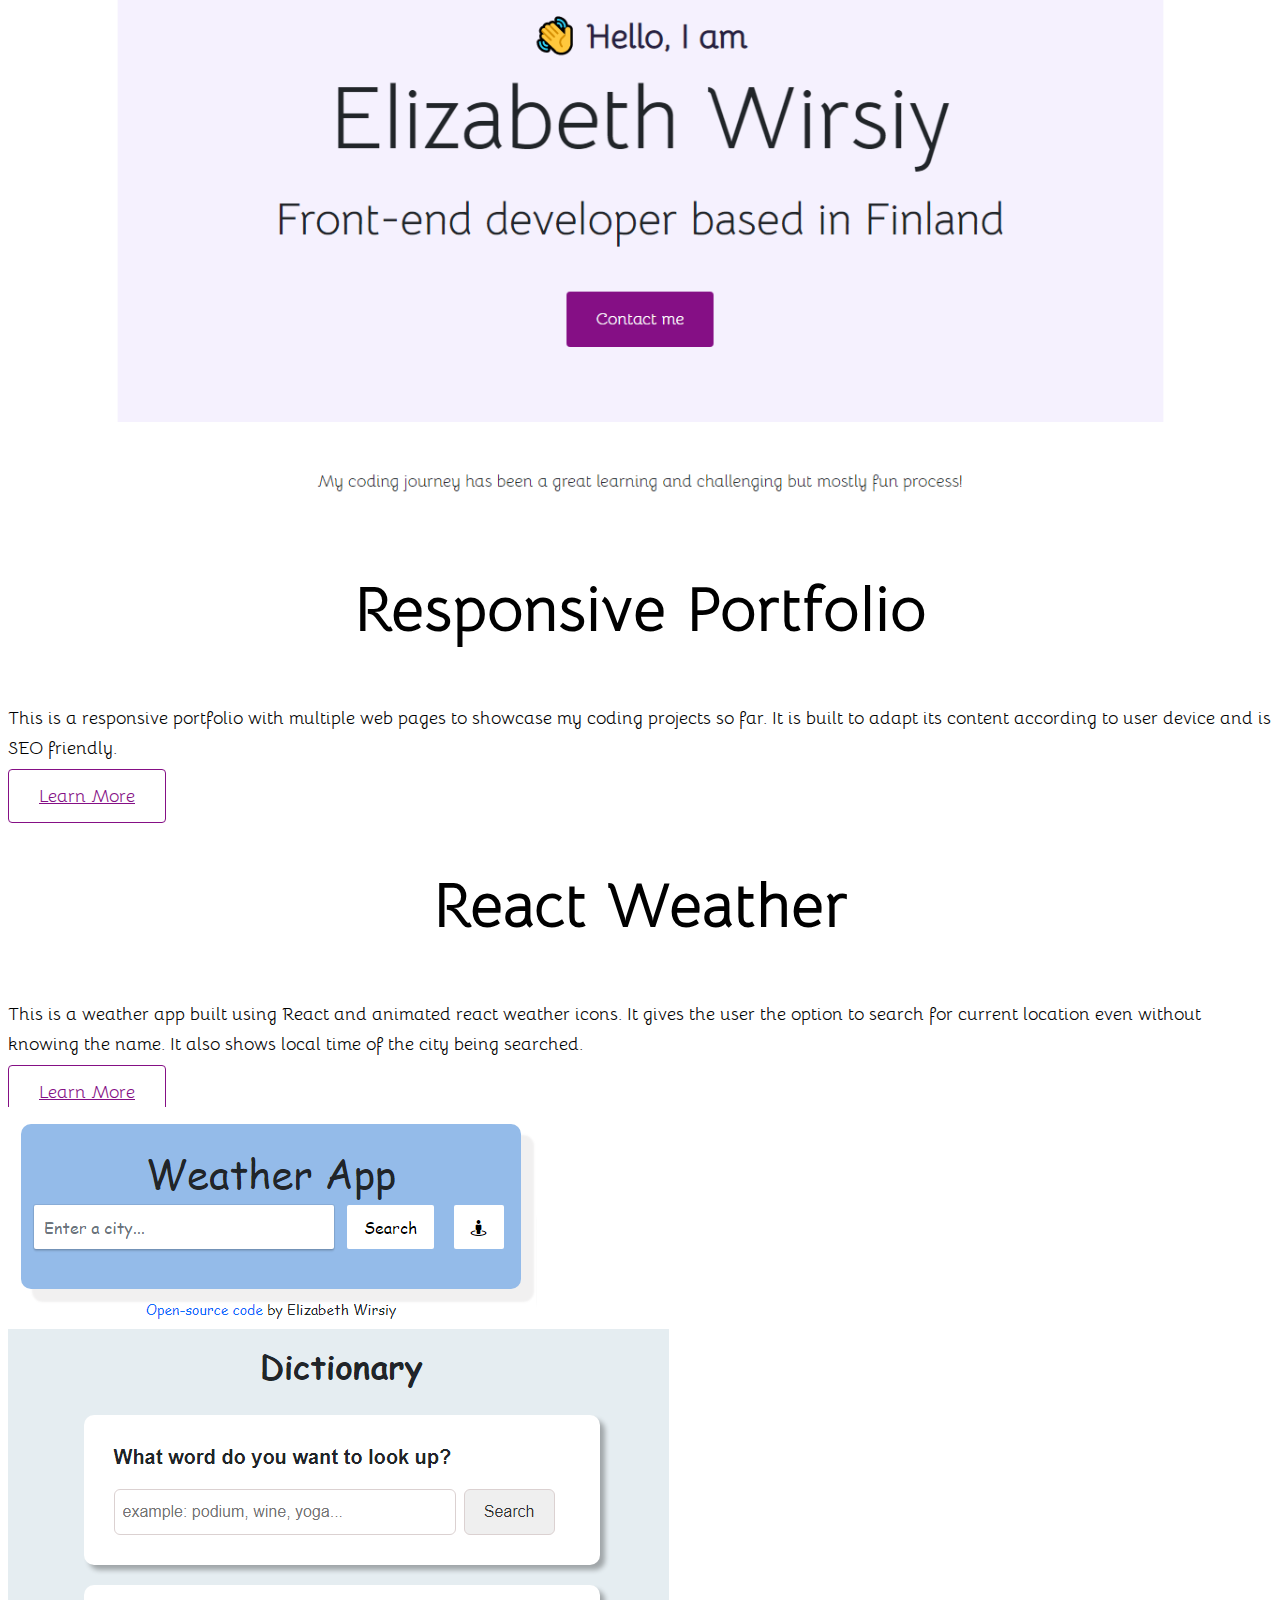
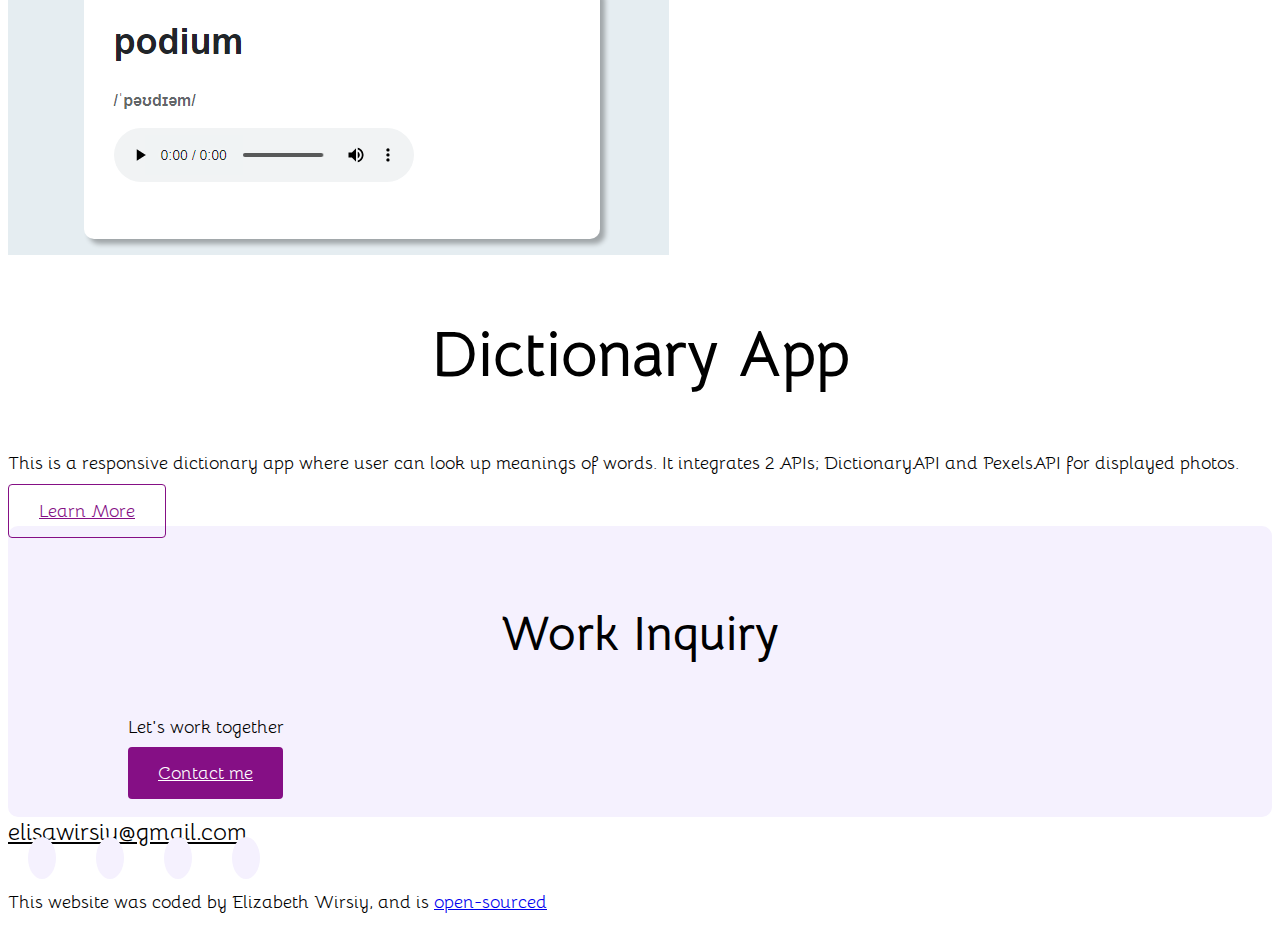
==== commit 8c6e3fb0: "Update index.html" ====
--- a/index.html
+++ b/index.html
@@ -92,8 +92,8 @@
         </div>
       </div>
       <p class="text-center m-5">
-        Welcome to my coding journey..."A bad page can always be edited, but a
-        blank one_cannot!"
+        "A bad page can always be edited, but a blank one_cannot!" Welcome to my
+        coding journey...
       </p>
 
       <div class="row mb-5">
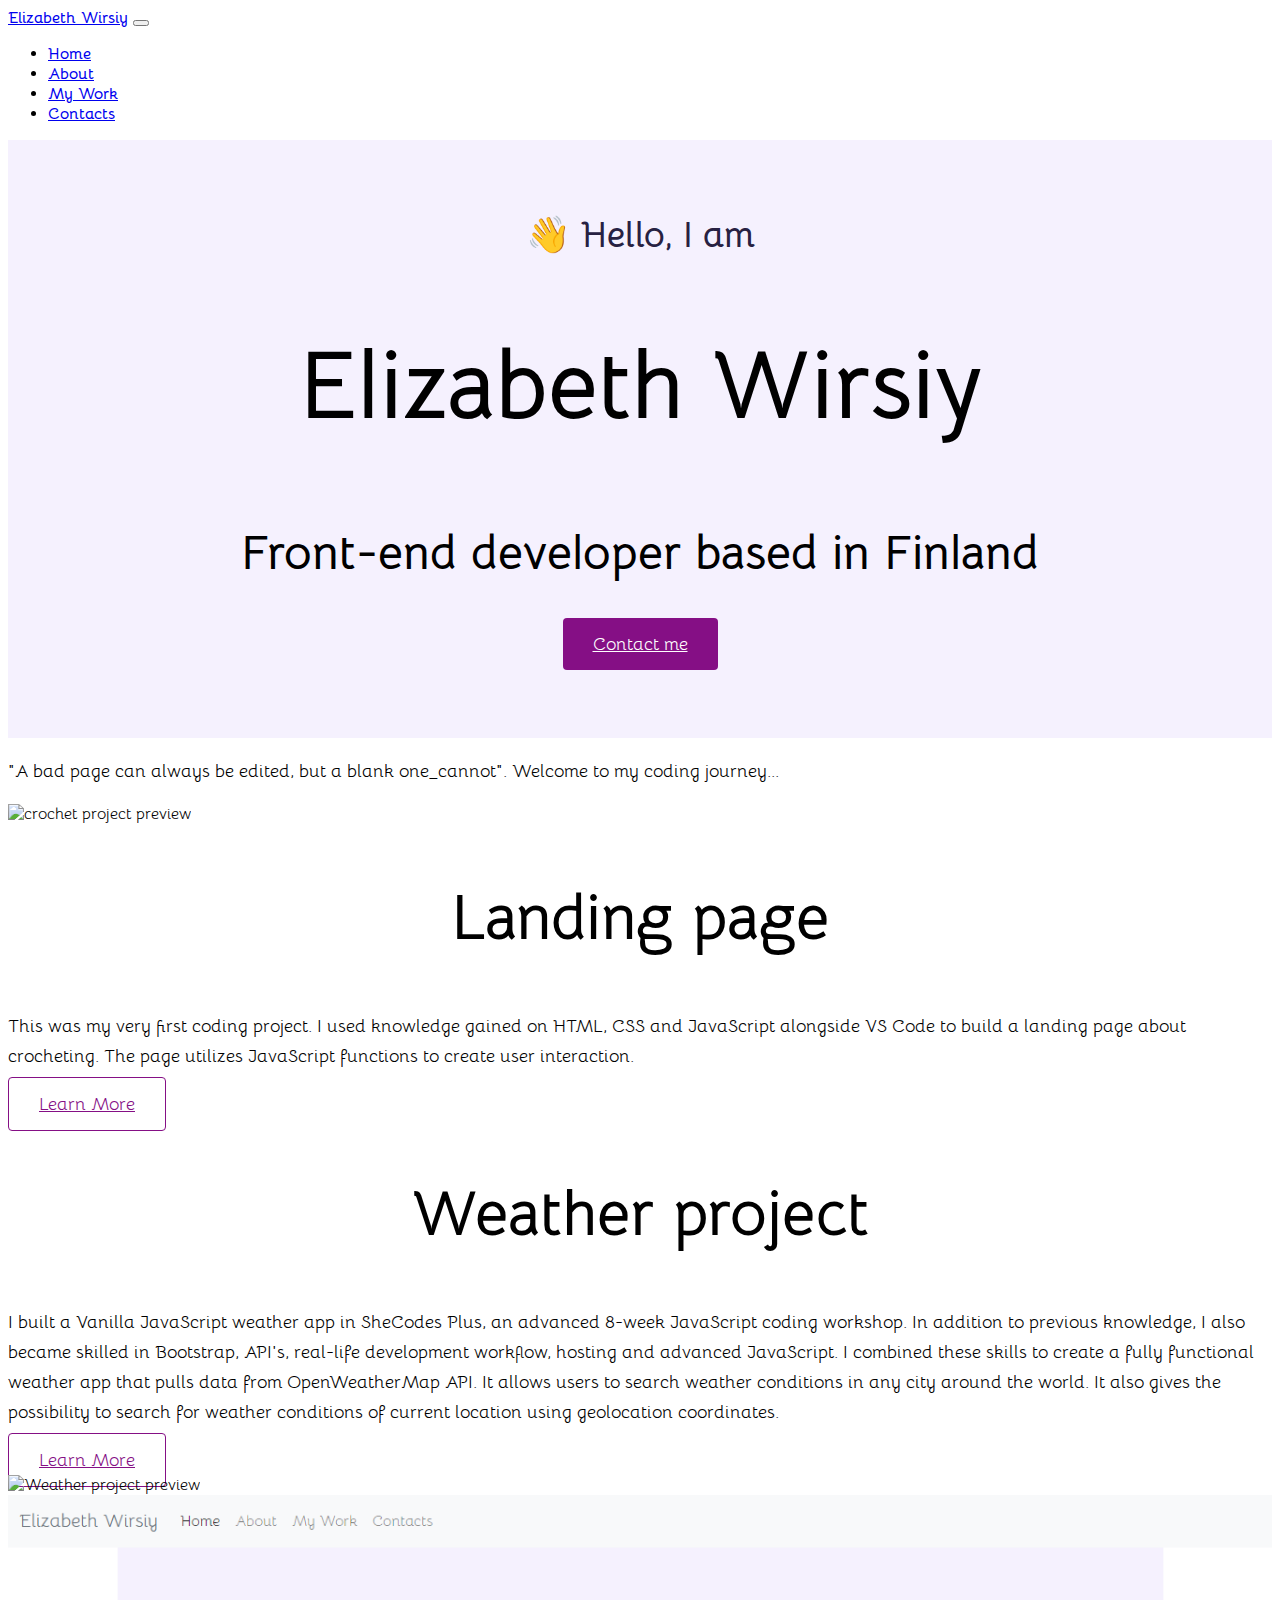
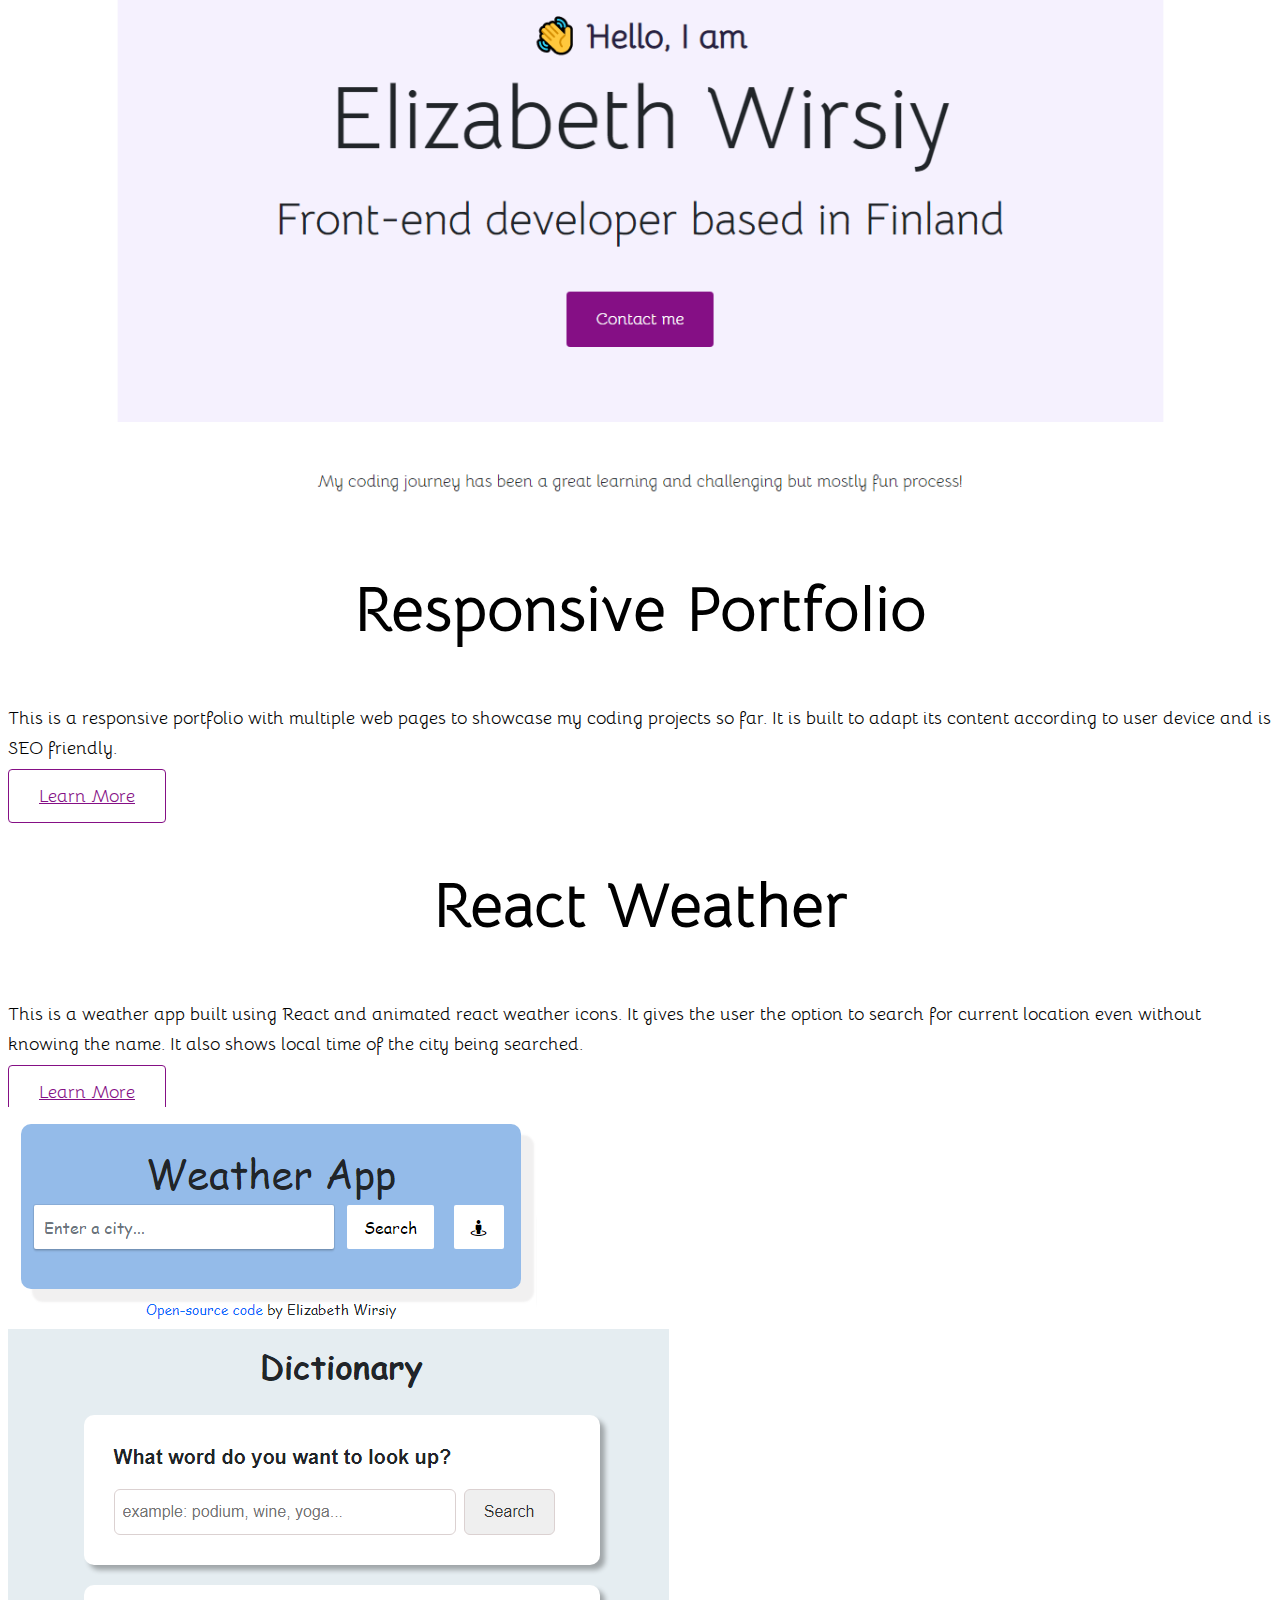
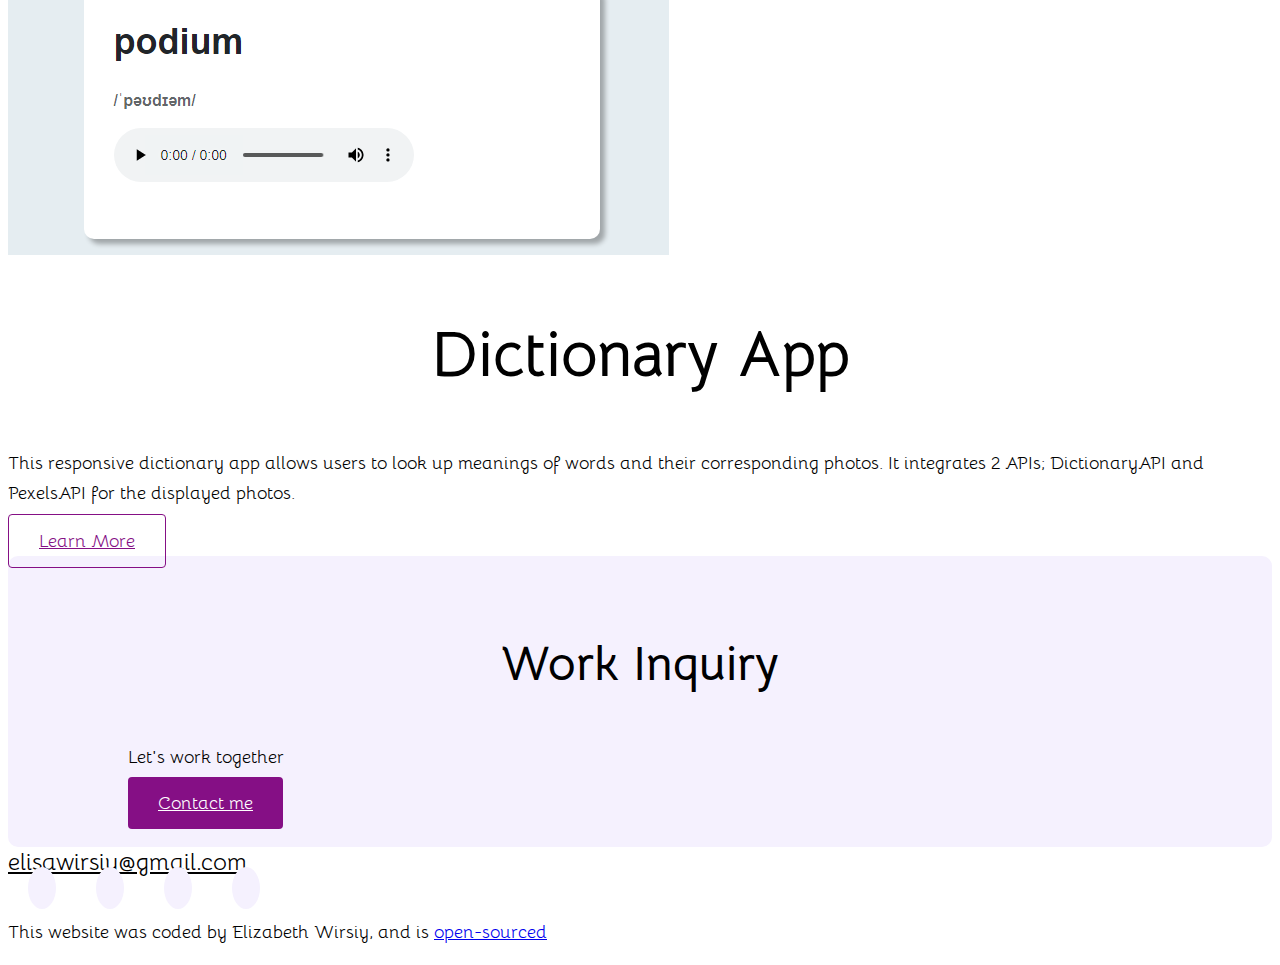
==== commit 9f48b1b4: "Update index.html" ====
--- a/index.html
+++ b/index.html
@@ -92,7 +92,7 @@
         </div>
       </div>
       <p class="text-center m-5">
-        "A bad page can always be edited, but a blank one_cannot!" Welcome to my
+        "A bad page can always be edited, but a blank one_cannot". Welcome to my
         coding journey...
       </p>
 
@@ -203,9 +203,9 @@
             <div class="project-description">
               <h2 class="mb-5">Dictionary App</h2>
               <p class="mb-5 text-muted">
-                This is a responsive dictionary app where user can look up
-                meanings of words. It integrates 2 APIs; DictionaryAPI and
-                PexelsAPI for displayed photos.
+                This responsive dictionary app allows users to look up meanings
+                of words and their corresponding photos. It integrates 2 APIs;
+                DictionaryAPI and PexelsAPI for the displayed photos.
               </p>
               <a href="/projects.html" class="btn btn-branding-outline"
                 >Learn More</a
